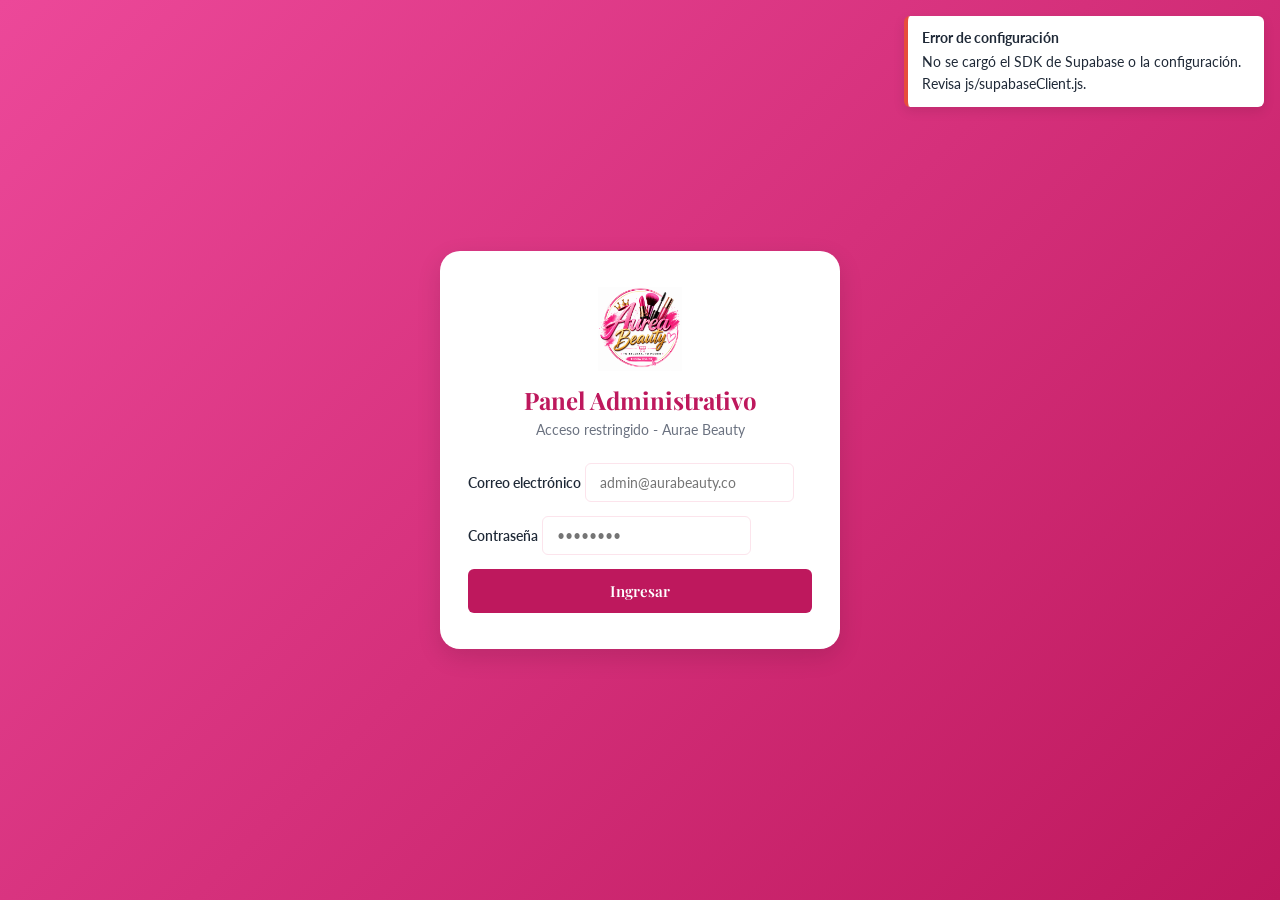
==== admin.html @ 675e8adb "Add files via upload" ====
<!DOCTYPE html>
<html lang="es">
<head>
  <meta charset="UTF-8">
  <meta name="viewport" content="width=device-width, initial-scale=1.0">
  <meta name="robots" content="noindex, nofollow">
  <title>Panel Administrativo - Aurae Beauty</title>
  <link rel="preconnect" href="https://fonts.googleapis.com">
  <link rel="preconnect" href="https://fonts.gstatic.com" crossorigin>
  <link href="https://fonts.googleapis.com/css2?family=Playfair+Display:wght@600;700&family=Poppins:wght@400;500;600;700&family=Lato:wght@300;400;700&display=swap" rel="stylesheet">
  <link rel="stylesheet" href="css/styles.css">
  <link rel="stylesheet" href="css/admin.css">
</head>
<body class="admin-body">

  <!-- ====== TOASTS ====== -->
  <div class="toast-container" id="toastContainer" aria-live="polite"></div>

  <!-- ====== PANTALLA DE LOGIN ====== -->
  <div class="login-wrap" id="loginScreen" style="display:none;">
    <form class="login-card" id="loginForm" novalidate>
      <img src="img/Logo.png" alt="Aurae Beauty" class="login-logo">
      <h1>Panel Administrativo</h1>
      <p class="login-sub">Acceso restringido - Aurae Beauty</p>

      <div class="login-error" id="loginError" role="alert"></div>

      <div class="form-group">
        <label for="loginEmail">Correo electrónico</label>
        <input type="email" id="loginEmail" required autocomplete="email" placeholder="admin@aurabeauty.co">
      </div>

      <div class="form-group">
        <label for="loginPassword">Contraseña</label>
        <input type="password" id="loginPassword" required autocomplete="current-password" placeholder="••••••••">
      </div>

      <button type="submit" class="btn btn-primary btn-block" id="loginBtn">Ingresar</button>
    </form>
  </div>

  <!-- ====== PANTALLA DEL PANEL ====== -->
  <div id="panelScreen" style="display:none;">

    <header class="admin-header">
      <div class="admin-header-inner">
        <div class="admin-brand">
          <img src="img/Logo.png" alt="Aurae Beauty">
          <h1>Panel Administrativo</h1>
        </div>
        <div class="admin-header-actions">
          <span class="admin-user" id="adminUser"></span>
          <button class="btn-ghost" id="reloadBtn" type="button">Actualizar</button>
          <button class="btn-logout" id="logoutBtn" type="button">Cerrar sesión</button>
        </div>
      </div>
    </header>

    <nav class="admin-tabs" role="tablist" aria-label="Secciones del panel">
      <button class="admin-tab active" id="tabProductos" data-view="productos" role="tab" aria-selected="true" type="button">
        Productos
      </button>
      <button class="admin-tab" id="tabPedidos" data-view="pedidos" role="tab" aria-selected="false" type="button">
        Pedidos <span class="tab-count" id="tabPedidosCount">0</span>
      </button>
      <button class="admin-tab" id="tabCategorias" data-view="categorias" role="tab" aria-selected="false" type="button">
        Categorías
      </button>
    </nav>

    <!-- ========== VISTA PRODUCTOS ========== -->
    <section id="viewProductos" role="tabpanel" aria-labelledby="tabProductos">
    <div class="toolbar">
      <div class="search-bar-wrapper">
        <div class="search-bar">
          <span class="search-icon">🔍</span>
          <input type="text" id="adminSearch" placeholder="Buscar por nombre o referencia...">
          <button class="search-clear" id="adminSearchClear" type="button">✕</button>
        </div>
      </div>
      <select class="filter-select" id="filterEstado">
        <option value="todos">Todos los estados</option>
        <option value="activo">Solo visibles</option>
        <option value="inactivo">Solo ocultos</option>
        <option value="stock0">Sin existencias</option>
      </select>
      <button class="btn-add-product" id="newProductBtn" type="button">+ Nuevo producto</button>
    </div>

      <div class="stats-row" id="statsRow">
        <div class="stat-card">
          <div class="stat-label">Productos</div>
          <div class="stat-value" id="statTotal">0</div>
        </div>
        <div class="stat-card">
          <div class="stat-label">Visibles</div>
          <div class="stat-value" id="statVisible">0</div>
        </div>
        <div class="stat-card">
          <div class="stat-label">Ocultos</div>
          <div class="stat-value" id="statOculto">0</div>
        </div>
        <div class="stat-card">
          <div class="stat-label">Sin stock</div>
          <div class="stat-value" id="statSinStock">0</div>
        </div>
      </div>

      <div class="state-box" id="loadingBox">
        <div class="state-title">Cargando productos...</div>
        <div><span class="spinner"></span> Consultando la base de datos</div>
      </div>

      <div class="state-box error" id="errorBox" style="display:none;">
        <div class="state-title">No se pudieron cargar los productos</div>
        <p id="errorMessage"></p>
        <p style="margin-top:14px;">
          <button class="btn btn-primary btn-sm" id="retryBtn" type="button">Reintentar</button>
        </p>
      </div>

      <div class="state-box" id="emptyBox" style="display:none;">
        <div class="state-title">No hay productos para mostrar</div>
        <p id="emptyMessage">Ajusta la búsqueda o crea el primer producto.</p>
      </div>

      <div class="admin-table-wrapper" id="tableWrap" style="display:none;">
        <table class="admin-table" aria-label="Listado de productos">
          <thead>
            <tr>
              <th>Imagen</th>
              <th>Referencia</th>
              <th>Nombre</th>
              <th>Categoría</th>
              <th style="text-align:right;">Precio</th>
              <th style="text-align:center;">Stock</th>
              <th style="text-align:center;">Estado</th>
              <th style="text-align:right;">Acciones</th>
            </tr>
          </thead>
          <tbody id="adminTableBody"></tbody>
        </table>
      </div>

      <div class="admin-mobile-cards" id="adminMobileCards"></div>
    </section>

    <!-- ========== VISTA PEDIDOS ========== -->
    <section id="viewPedidos" role="tabpanel" aria-labelledby="tabPedidos" style="display:none;">

      <div class="realtime-bar" id="realtimeBar">
        <span class="rt-dot" id="rtDot"></span>
        <span id="rtText">Conectando_updates en tiempo real...</span>
        <button class="btn-ghost btn-reconnect" id="reconnectBtn" type="button" style="display:none;">Reintentar conexión</button>
      </div>

      <div class="toolbar">
        <div class="search-bar-wrapper">
          <div class="search-bar">
            <span class="search-icon">🔍</span>
            <input type="text" id="orderSearch" placeholder="Buscar por cliente, teléfono o referencia...">
            <button class="search-clear" id="orderSearchClear" type="button">✕</button>
          </div>
        </div>
        <div class="filter-chips" id="orderChips" role="group" aria-label="Filtros de estado del pedido"></div>
      </div>

      <div class="stats-row" id="orderStats">
        <div class="stat-card">
          <div class="stat-label">Pedidos</div>
          <div class="stat-value" id="ordStatTotal">0</div>
        </div>
        <div class="stat-card">
          <div class="stat-label">Por cobrar</div>
          <div class="stat-value" id="ordStatPendiente">0</div>
        </div>
        <div class="stat-card">
          <div class="stat-label">En camino</div>
          <div class="stat-value" id="ordStatDespacho">0</div>
        </div>
        <div class="stat-card">
          <div class="stat-label">Domicilio</div>
          <div class="stat-value" id="ordStatDomicilio">0</div>
        </div>
      </div>

      <div class="state-box" id="ordLoadingBox">
        <div class="state-title">Cargando pedidos...</div>
        <div><span class="spinner"></span> Consultando pedidos, pagos y envíos</div>
      </div>

      <div class="state-box error" id="ordErrorBox" style="display:none;">
        <div class="state-title">No se pudieron cargar los pedidos</div>
        <p id="ordErrorMessage"></p>
        <p style="margin-top:14px;">
          <button class="btn btn-primary btn-sm" id="ordRetryBtn" type="button">Reintentar</button>
        </p>
      </div>

      <div class="state-box" id="ordEmptyBox" style="display:none;">
        <div class="state-title" id="ordEmptyTitle">No hay pedidos para mostrar</div>
        <p id="ordEmptyMessage">Ajusta los filtros o espera a que llegue un pedido nuevo.</p>
      </div>

      <div class="admin-table-wrapper" id="ordTableWrap" style="display:none;">
        <table class="admin-table order-table" aria-label="Listado de pedidos">
          <thead>
            <tr>
              <th>Ref.</th>
              <th>Cliente</th>
              <th>Fecha</th>
              <th style="text-align:right;">Total</th>
              <th>Pago</th>
              <th>Estado pedido</th>
              <th>Envío</th>
              <th style="text-align:right;">Acciones</th>
            </tr>
          </thead>
          <tbody id="ordTableBody"></tbody>
        </table>
      </div>

      <div class="admin-mobile-cards" id="ordMobileCards"></div>
    </section>

    <!-- ========== VISTA CATEGORÍAS ========== -->
    <section id="viewCategorias" role="tabpanel" aria-labelledby="tabCategorias" style="display:none;">

      <div class="realtime-bar">
        <span>Controla qué categorías ve el cliente en la tienda.</span>
        <span style="margin-left:auto;">El cambio se aplica de inmediato en el sitio público.</span>
      </div>

      <div class="state-box" id="catLoadingBox">
        <div class="state-title">Cargando categorías...</div>
        <div><span class="spinner"></span> Consultando la tabla de categorías</div>
      </div>

      <div class="state-box error" id="catErrorBox" style="display:none;">
        <div class="state-title">No se pudieron cargar las categorías</div>
        <p id="catErrorMessage"></p>
        <p style="margin-top:14px;">
          <button class="btn btn-primary btn-sm" id="catRetryBtn" type="button">Reintentar</button>
        </p>
      </div>

      <div class="state-box" id="catEmptyBox" style="display:none;">
        <div class="state-title">No hay categorías registradas</div>
        <p id="catEmptyMessage">Agrega filas a la tabla categorias_config para poder decidir su visibilidad.</p>
      </div>

      <div class="admin-table-wrapper" id="catTableWrap" style="display:none;">
        <table class="admin-table" aria-label="Listado de categorías">
          <thead>
            <tr>
              <th>Categoría</th>
              <th>Visibilidad</th>
              <th style="text-align:right;">Acciones</th>
            </tr>
          </thead>
          <tbody id="catTableBody"></tbody>
        </table>
      </div>

      <div class="admin-mobile-cards" id="catMobileCards"></div>
    </section>
    </main>
  </div>

  <!-- ====== MODAL PRODUCTO ====== -->
  <div class="modal-overlay admin-modal" id="productModal" onclick="closeProductModal()">
    <div class="modal-box" onclick="event.stopPropagation()">
      <button class="lightbox-close" onclick="closeProductModal()" type="button" aria-label="Cerrar">✕</button>
      <h2 id="modalTitle">Nuevo producto</h2>
      <p id="modalSubtitle">Completa los datos. El stock se guarda en la tabla de inventario.</p>

      <div class="modal-error" id="modalError" role="alert"></div>

      <form id="productForm" novalidate>
        <div class="admin-modal-grid">

          <div class="form-group">
            <label for="fReferencia">Referencia *</label>
            <input type="text" id="fReferencia" required placeholder="Ej: 5580-10">
            <span class="error-msg">La referencia es obligatoria</span>
          </div>

          <div class="form-group">
            <label for="fCategoria">Categoría *</label>
            <input type="text" id="fCategoria" required list="categoryList" placeholder="Ej: combos">
            <span class="error-msg">La categoría es obligatoria</span>
            <datalist id="categoryList"></datalist>
          </div>

          <div class="form-group full-width">
            <label for="fNombre">Nombre *</label>
            <input type="text" id="fNombre" required placeholder="Nombre del producto">
            <span class="error-msg">El nombre es obligatorio</span>
          </div>

          <div class="form-group full-width">
            <label for="fDescripcion">Descripción</label>
            <textarea id="fDescripcion" placeholder="Detalle, contenido del combo, modo de uso..."></textarea>
          </div>

          <div class="form-group">
            <label for="fPrecio">Precio (COP) *</label>
            <input type="number" id="fPrecio" required min="0" step="1" placeholder="62000">
            <span class="error-msg">Ingresa un precio válido (0 o mayor)</span>
          </div>

          <div class="form-group">
            <label for="fStock">Cantidad disponible *</label>
            <input type="number" id="fStock" required min="0" step="1" placeholder="0">
            <span class="error-msg">Ingresa una cantidad válida (0 o mayor)</span>
          </div>

          <div class="form-group full-width">
            <label for="fImagen">Imagen (ruta o URL)</label>
            <input type="text" id="fImagen" placeholder="img/producto.jpg">
            <img class="img-preview" id="imgPreview" src="" alt="" style="display:none;">
          </div>

          <div class="form-group full-width">
            <label class="switch-row">
              <input type="checkbox" id="fActivo" checked>
              Visible en el catálogo
            </label>
          </div>

        </div>

        <div class="modal-actions">
          <button type="button" class="btn btn-secondary" onclick="closeProductModal()">Cancelar</button>
          <button type="submit" class="btn btn-primary" id="productSubmitBtn">Guardar producto</button>
        </div>
      </form>
    </div>
  </div>

  <!-- ====== MODAL DETALLE PEDIDO ====== -->
  <div class="modal-overlay admin-modal" id="orderModal">
    <div class="modal-box order-modal-box">
      <button class="lightbox-close" id="orderModalClose" type="button" aria-label="Cerrar">✕</button>
      <h2 id="ordModalTitle">Detalle del pedido</h2>
      <p id="ordModalSubtitle"></p>

      <div class="modal-error" id="ordModalError" role="alert"></div>

      <div id="ordModalBody">
        <div class="ord-loading"><span class="spinner"></span> Cargando productos del pedido...</div>
      </div>

      <div class="modal-actions">
        <button type="button" class="btn btn-secondary" id="ordModalCancel">Cerrar</button>
      </div>
    </div>
  </div>

  <!-- ====== SCRIPTS ====== -->
  <script src="https://cdn.jsdelivr.net/npm/@supabase/supabase-js@2"></script>
  <script src="js/supabaseClient.js"></script>
  <script src="js/admin.js"></script>
</body>
</html>
---- css/styles.css ----
@import url('https://fonts.googleapis.com/css2?family=Poppins:wght@400;500;600;700&family=Lato:wght@300;400;700&family=Playfair+Display:wght@600;700&display=swap');

:root {
  --color-bg: #FFFFFF;
  --color-primary: #EC4899;
  --color-secondary: #FFF0F6;
  --color-accent: #BE185D;
  --color-text: #1F2937;
  --color-border: #FCE4EC;
  --font-heading: 'Playfair Display', serif;
  --font-body: 'Lato', sans-serif;
  --shadow-sm: 0 1px 3px rgba(0,0,0,0.08);
  --shadow-md: 0 4px 12px rgba(0,0,0,0.1);
  --shadow-lg: 0 8px 24px rgba(0,0,0,0.12);
  --radius-sm: 6px;
  --radius-md: 12px;
  --radius-lg: 20px;
  --max-width: 1200px;
  --transition: 0.3s ease;
}

*, *::before, *::after {
  margin: 0;
  padding: 0;
  box-sizing: border-box;
}

html {
  scroll-behavior: smooth;
}

body {
  font-family: var(--font-body);
  color: var(--color-text);
  background-color: var(--color-bg);
  line-height: 1.6;
}

h1, h2, h3, h4, h5, h6 {
  font-family: var(--font-heading);
  font-weight: 700;
  line-height: 1.3;
}

.section-title {
  font-family: 'Playfair Display', serif;
  font-weight: 700;
}

a {
  text-decoration: none;
  color: inherit;
}

img {
  max-width: 100%;
  height: auto;
  display: block;
}

ul { list-style: none; }

.container {
  width: 100%;
  max-width: var(--max-width);
  margin: 0 auto;
  padding: 0 20px;
}

.section-title {
  text-align: center;
  font-size: 2rem;
  margin-bottom: 2rem;
  color: var(--color-text);
  position: relative;
}

.section-title::after {
  content: '';
  display: block;
  width: 60px;
  height: 3px;
  background: var(--color-accent);
  margin: 10px auto 0;
  border-radius: 2px;
}

/* ========== GEO BANNER ========== */
.geo-banner {
  background: linear-gradient(135deg, var(--color-primary), var(--color-accent));
  color: white;
  text-align: center;
  padding: 8px 16px;
  font-size: 0.85rem;
  font-weight: 500;
}

/* ========== NAVBAR ========== */
.navbar {
  position: sticky;
  top: 0;
  z-index: 1000;
  background: #ffffff;
  box-shadow: 0 2px 12px rgba(236, 72, 153, 0.1);
}

.nav-container {
  max-width: 1200px;
  margin: 0 auto;
  padding: 10px 24px;
  display: flex;
  align-items: center;
  justify-content: space-between;
}

/* LOGO GRANDE */
.logo-img {
  height: 90px;
  width: auto;
  object-fit: contain;
}

/* LINKS DEL MENÚ */
.nav-links {
  display: flex;
  list-style: none;
  gap: 6px;
  margin: 0;
  padding: 0;
}

.nav-links a {
  text-decoration: none;
  color: #1F2937;
  font-size: 0.95rem;
  font-weight: 500;
  padding: 8px 16px;
  border-radius: 999px;
  transition: background-color 0.3s ease, color 0.3s ease;
}

.nav-links a:hover {
  background-color: #F9A8D4;
  color: #BE185D;
}

/* BOTÓN HACER PEDIDO */
.btn-pedido {
  background-color: #EC4899;
  color: #ffffff;
  padding: 10px 22px;
  border-radius: 999px;
  text-decoration: none;
  font-weight: 600;
  font-size: 0.95rem;
  transition: background-color 0.3s ease;
  white-space: nowrap;
}

.btn-pedido:hover {
  background-color: #BE185D;
}

/* HAMBURGER - oculto en PC */
.hamburger {
  display: none;
  background: none;
  border: none;
  font-size: 1.6rem;
  color: #EC4899;
  cursor: pointer;
}

/* ========== HERO ========== */
.hero {
  background: linear-gradient(135deg, var(--color-secondary), var(--color-primary));
  padding: 80px 0 60px;
  text-align: center;
}

.hero h1 {
  font-size: 2.8rem;
  color: white;
  margin-bottom: 12px;
}

.hero p {
  font-size: 1.15rem;
  color: rgba(255,255,255,0.9);
  max-width: 600px;
  margin: 0 auto 24px;
}

.btn {
  display: inline-block;
  padding: 12px 32px;
  border-radius: var(--radius-sm);
  font-family: var(--font-heading);
  font-weight: 600;
  font-size: 0.95rem;
  cursor: pointer;
  border: none;
  transition: var(--transition);
}

.btn-primary {
  background: var(--color-accent);
  color: white;
}

.btn-primary:hover {
  background: #9B1B4E;
  transform: translateY(-2px);
  box-shadow: var(--shadow-md);
}

.btn-secondary {
  background: white;
  color: var(--color-accent);
}

.btn-secondary:hover {
  background: var(--color-secondary);
}

.btn-sm {
  padding: 8px 18px;
  font-size: 0.82rem;
}

/* ========== OFFERS SECTION ========== */
#ofertas {
  padding: 60px 0;
  background: var(--color-secondary);
}

.offers-carousel {
  display: grid;
  grid-template-columns: repeat(auto-fill, minmax(250px, 1fr));
  gap: 20px;
}

.offers-carousel .card {
  background: var(--color-bg);
  border-radius: var(--radius-md);
  overflow: hidden;
  box-shadow: var(--shadow-sm);
  transition: var(--transition);
  position: relative;
}

.offers-carousel .card:hover {
  transform: translateY(-4px);
  box-shadow: var(--shadow-md);
}

.offers-carousel .card .badge {
  position: absolute;
  top: 10px;
  left: 10px;
  background: var(--color-accent);
  color: white;
  padding: 4px 12px;
  border-radius: 20px;
  font-size: 0.75rem;
  font-weight: 700;
  z-index: 2;
}

.offers-carousel .card img {
  width: 100%;
  height: 200px;
  object-fit: cover;
}

.offers-carousel .card-body {
  padding: 16px;
}

.offers-carousel .card-body h3 {
  font-size: 1rem;
  margin-bottom: 6px;
}

.offers-carousel .card-body .price {
  margin-bottom: 12px;
}

.offers-carousel .card-body .price .old {
  text-decoration: line-through;
  color: #999;
  font-size: 0.85rem;
  margin-right: 8px;
}

.offers-carousel .card-body .price .current {
  color: var(--color-accent);
  font-size: 1.2rem;
  font-weight: 700;
}

/* ========== SEARCH ========== */
/* ========== SEARCH BAR ========== */
.search-bar-wrapper {
  display: flex;
  justify-content: center;
  margin-bottom: 28px;
}

.search-bar {
  display: flex;
  align-items: center;
  background: white;
  border: 2px solid #FCE4EC;
  border-radius: 999px;
  padding: 10px 20px;
  gap: 10px;
  width: 100%;
  max-width: 500px;
  box-shadow: 0 2px 12px rgba(236,72,153,0.08);
  transition: border-color 0.3s ease, box-shadow 0.3s ease;
}

.search-bar:focus-within {
  border-color: #EC4899;
  box-shadow: 0 0 0 4px rgba(236,72,153,0.12);
}

.search-icon {
  font-size: 1rem;
  color: #EC4899;
  flex-shrink: 0;
}

.search-bar input {
  border: none;
  outline: none;
  font-size: 0.92rem;
  font-family: inherit;
  color: #1F2937;
  width: 100%;
  background: transparent;
}

.search-bar input::placeholder {
  color: #9CA3AF;
}

.search-clear {
  background: none;
  border: none;
  color: #9CA3AF;
  font-size: 1rem;
  cursor: pointer;
  display: none;
  padding: 0;
  flex-shrink: 0;
  transition: color 0.2s;
}

.search-clear:hover { color: #EC4899; }
.search-clear.visible { display: block; }

/* ========== MODAL OVERLAY (reusable) ========== */
.modal-overlay {
  display: none;
  position: fixed;
  top: 0; left: 0;
  width: 100%; height: 100%;
  background: rgba(0,0,0,0.5);
  z-index: 9998;
  align-items: center;
  justify-content: center;
}

.modal-overlay.active { display: flex; }

.modal-box {
  background: white;
  border-radius: 16px;
  padding: 32px;
  max-width: 420px;
  width: 90%;
  box-shadow: 0 8px 32px rgba(0,0,0,0.15);
}

.modal-box h2 {
  font-size: 1.4rem;
  color: #BE185D;
  margin-bottom: 8px;
}

.modal-box p {
  font-size: 0.88rem;
  color: #6B7280;
  margin-bottom: 20px;
}

/* ========== USER DATA BAR ========== */
.user-data-bar {
  margin-bottom: 20px;
}

.user-welcome {
  display: flex;
  align-items: center;
  justify-content: space-between;
  background: #FFF0F6;
  border: 1px solid #FCE4EC;
  border-radius: 10px;
  padding: 12px 20px;
  font-size: 0.9rem;
  color: #BE185D;
  font-weight: 600;
}

.user-register-note {
  display: flex;
  align-items: center;
  justify-content: space-between;
  background: #FFF0F6;
  border: 1px dashed #EC4899;
  border-radius: 10px;
  padding: 12px 20px;
  font-size: 0.85rem;
  color: #6B7280;
  gap: 12px;
  flex-wrap: wrap;
}

.btn-edit-user {
  background: white;
  border: 1px solid #EC4899;
  color: #EC4899;
  padding: 6px 16px;
  border-radius: 999px;
  cursor: pointer;
  font-size: 0.85rem;
  font-weight: 600;
  transition: all 0.2s ease;
}

.btn-edit-user:hover {
  background: #EC4899;
  color: white;
}

.btn-save-user {
  background: #EC4899;
  border: none;
  color: white;
  padding: 8px 20px;
  border-radius: 999px;
  cursor: pointer;
  font-size: 0.85rem;
  font-weight: 700;
  transition: background 0.2s ease;
  white-space: nowrap;
}

.btn-save-user:hover { background: #BE185D; }

/* ========== SOCIAL ICONS WITH TOOLTIPS ========== */
.social-links {
  display: flex;
  gap: 20px;
  margin-top: 16px;
  flex-wrap: wrap;
}

.social-item-wrap {
  position: relative;
  display: flex;
  flex-direction: column;
  align-items: center;
}

.social-item {
  display: flex;
  align-items: center;
  justify-content: center;
  width: 50px;
  height: 50px;
  border-radius: 50%;
  background: var(--color-secondary);
  font-size: 1.4rem;
  cursor: pointer;
  transition: background 0.3s ease, transform 0.2s ease;
  text-decoration: none;
}

.social-item:hover {
  background: #F9A8D4;
  transform: translateY(-3px);
}

.social-tooltip {
  display: none;
  position: absolute;
  bottom: 115%;
  left: 50%;
  transform: translateX(-50%);
  background: #1F2937;
  color: white;
  font-size: 0.75rem;
  padding: 8px 12px;
  border-radius: 8px;
  white-space: normal;
  max-width: 180px;
  text-align: center;
  z-index: 100;
  line-height: 1.4;
  pointer-events: none;
}

.social-item-wrap:hover .social-tooltip {
  display: block;
}

.reviews-box {
  max-width: 480px;
  max-height: 80vh;
  overflow-y: auto;
  position: relative;
}

.reviews-subtitle {
  color: #6B7280;
  font-size: 0.88rem;
  margin-bottom: 20px;
}

.reviews-list {
  display: flex;
  flex-direction: column;
  gap: 16px;
}

.review-card {
  background: #FFF0F6;
  border: 1px solid #FCE4EC;
  border-radius: 12px;
  padding: 16px;
}

.review-stars {
  font-size: 1rem;
  margin-bottom: 8px;
}

.review-card p {
  font-size: 0.88rem;
  color: #374151;
  font-style: italic;
  margin-bottom: 8px;
  line-height: 1.5;
}

.review-author {
  font-size: 0.8rem;
  color: #BE185D;
  font-weight: 600;
}

/* ========== CATALOG SECTION ========== */
#catalogo {
  padding: 60px 0;
}

.category-tabs-wrapper {
  overflow-x: auto;
  -webkit-overflow-scrolling: touch;
  scrollbar-width: thin;
  margin-bottom: 30px;
  padding-bottom: 8px;
}

.category-tabs-wrapper::-webkit-scrollbar {
  height: 4px;
}

.category-tabs-wrapper::-webkit-scrollbar-thumb {
  background: var(--color-primary);
  border-radius: 4px;
}

.category-tabs {
  display: flex;
  gap: 8px;
  white-space: nowrap;
  padding: 4px 0;
}

.category-tab {
  padding: 8px 20px;
  border-radius: 24px;
  border: 2px solid var(--color-border);
  background: var(--color-bg);
  font-family: var(--font-body);
  font-weight: 600;
  font-size: 0.85rem;
  color: var(--color-text);
  cursor: pointer;
  transition: var(--transition);
  flex-shrink: 0;
}

.category-tab:hover {
  border-color: var(--color-primary);
}

.category-tab.active {
  background: var(--color-primary);
  border-color: var(--color-primary);
  color: white;
}

.catalog-grid {
  display: grid;
  grid-template-columns: repeat(auto-fill, minmax(260px, 1fr));
  gap: 20px;
}

.catalog-grid .card {
  background: var(--color-bg);
  border-radius: var(--radius-md);
  overflow: hidden;
  box-shadow: var(--shadow-sm);
  border: 1px solid var(--color-border);
  transition: var(--transition);
  display: flex;
  flex-direction: column;
}

.catalog-grid .card:hover {
  transform: translateY(-4px);
  box-shadow: var(--shadow-md);
}

.catalog-grid .card img {
  width: 100%;
  height: 200px;
  object-fit: cover;
}

.catalog-grid .card-body {
  padding: 16px;
  flex: 1;
  display: flex;
  flex-direction: column;
}

.catalog-grid .card-body .card-title {
  font-size: 1rem;
  font-weight: 600;
  margin-bottom: 4px;
}

.catalog-grid .card-body .card-ref {
  font-size: 0.8rem;
  color: #888;
  margin-bottom: 8px;
}

.catalog-grid .card-body .card-price {
  font-size: 1.15rem;
  font-weight: 700;
  color: var(--color-accent);
  margin-bottom: 10px;
}

.catalog-grid .card-body label {
  font-size: 0.8rem;
  font-weight: 600;
  margin-bottom: 4px;
  display: block;
}

.catalog-grid .card-body select,
.catalog-grid .card-body input[type="number"] {
  width: 100%;
  padding: 8px 10px;
  border: 1px solid var(--color-border);
  border-radius: var(--radius-sm);
  font-family: var(--font-body);
  font-size: 0.85rem;
  margin-bottom: 10px;
  background: var(--color-bg);
  color: var(--color-text);
}

.catalog-grid .card-body select:focus,
.catalog-grid .card-body input[type="number"]:focus {
  outline: 2px solid var(--color-primary);
  outline-offset: -1px;
}

.catalog-grid .card-body .btn {
  margin-top: auto;
  width: 100%;
}
.product-description {
  font-size: 0.82rem;
  color: #6B7280;
  margin: 6px 0 10px 0;
  line-height: 1.8;
  text-align: left;
}


/* ========== HOW TO ORDER ========== */
#como-pedir {
  padding: 60px 0;
  background: var(--color-secondary);
}

.steps {
  display: grid;
  grid-template-columns: repeat(auto-fit, minmax(220px, 1fr));
  gap: 24px;
  counter-reset: step;
}

.step-card {
  background: var(--color-bg);
  padding: 28px 20px;
  border-radius: var(--radius-md);
  box-shadow: var(--shadow-sm);
  text-align: center;
  position: relative;
  counter-increment: step;
}

.step-card::before {
  content: counter(step);
  position: absolute;
  top: -14px;
  left: 50%;
  transform: translateX(-50%);
  width: 32px;
  height: 32px;
  background: var(--color-accent);
  color: white;
  border-radius: 50%;
  display: flex;
  align-items: center;
  justify-content: center;
  font-family: var(--font-heading);
  font-weight: 700;
  font-size: 0.9rem;
}

.step-card .step-icon {
  font-size: 2.2rem;
  margin-bottom: 12px;
  margin-top: 8px;
}

.step-card h3 {
  font-size: 1.05rem;
  margin-bottom: 8px;
}

.step-card p {
  font-size: 0.88rem;
  color: #666;
}

/* ========== PAYMENT METHODS ========== */
#medios-pago {
  padding: 60px 0;
}

.payment-grid {
  display: grid;
  grid-template-columns: repeat(auto-fill, minmax(220px, 1fr));
  gap: 20px;
}

.payment-card {
  background: var(--color-bg);
  border: 1px solid var(--color-border);
  border-radius: var(--radius-md);
  padding: 24px;
  text-align: center;
  transition: var(--transition);
}

.payment-card:hover {
  box-shadow: var(--shadow-md);
  transform: translateY(-2px);
}

.payment-card .p-icon {
  font-size: 2.5rem;
  margin-bottom: 10px;
}

.payment-card h3 {
  font-size: 1rem;
  margin-bottom: 6px;
}

.payment-card p {
  font-size: 0.85rem;
  color: #666;
}

.payment-info {
  font-size: 0.85rem;
  color: #6B7280;
  margin-top: 10px;
  line-height: 1.5;
  border-top: 1px solid #FCE7F3;
  padding-top: 10px;
}

/* ========== GUARANTEE / RETURNS ========== */
#garantia {
  padding: 60px 0;
  background: var(--color-secondary);
}

.guarantee-card {
  max-width: 720px;
  margin: 0 auto;
  background: var(--color-bg);
  border: 2px solid #FBBF24;
  border-radius: var(--radius-md);
  padding: 32px;
  box-shadow: var(--shadow-sm);
}

.guarantee-card h3 {
  font-size: 1.15rem;
  margin-bottom: 16px;
  color: var(--color-accent);
  display: flex;
  align-items: center;
  gap: 8px;
}

.guarantee-card p {
  font-size: 0.95rem;
  color: var(--color-text);
  margin-bottom: 12px;
  line-height: 1.7;
}

.guarantee-card .warning-note {
  background: #FEF3C7;
  border-left: 4px solid #F59E0B;
  padding: 12px 16px;
  border-radius: var(--radius-sm);
  font-size: 0.9rem;
  color: #92400E;
  margin-top: 12px;
}

.desc-label {
  font-weight: 700;
  color: #1F2937;
  font-size: 0.95rem;
  display: block;
  margin-bottom: 4px;
}
/* ========== CONTACT SECTION ========== */
#contacto {
  padding: 60px 0;
  background: #FFF9FB;
}

.contact-content {
  display: grid;
  grid-template-columns: 1fr 1fr;
  gap: 40px;
  align-items: start;
}

.contact-info h3 {
  font-size: 1.2rem;
  margin-bottom: 16px;
  color: var(--color-accent);
}

.contact-info p {
  margin-bottom: 10px;
  font-size: 0.95rem;
}

.contact-info .social-links {
  display: flex;
  gap: 20px;
  margin-top: 16px;
  flex-wrap: wrap;
}

.contact-info .schedule-note {
  font-size: 0.85rem;
  color: #888;
  font-style: italic;
  margin-top: 4px;
}

/* ========== ORDER FORM ========== */
#pedido {
  padding: 60px 0;
}

.form-section {
  background: var(--color-bg);
  border: 1px solid var(--color-border);
  border-radius: var(--radius-lg);
  padding: 32px;
  margin-top: 20px;
}

.form-block {
  border: 2px solid var(--color-secondary);
  border-radius: var(--radius-md);
  padding: 24px;
  margin-bottom: 16px;
}

.form-block:last-child {
  margin-bottom: 0;
}

.form-block h3 {
  font-size: 1.15rem;
  margin-bottom: 20px;
  color: var(--color-accent);
  padding-bottom: 10px;
  border-bottom: 2px solid var(--color-secondary);
}

.client-form {
  display: grid;
  grid-template-columns: 1fr 1fr;
  gap: 16px;
}

.client-form .form-group {
  display: flex;
  flex-direction: column;
}

.client-form .form-group.full-width {
  grid-column: 1 / -1;
}

.form-group label {
  font-size: 0.88rem;
  font-weight: 600;
  margin-bottom: 4px;
}

.form-group input,
.form-group select,
.form-group textarea {
  padding: 10px 14px;
  border: 1px solid var(--color-border);
  border-radius: var(--radius-sm);
  font-family: var(--font-body);
  font-size: 0.9rem;
  transition: var(--transition);
  background: var(--color-bg);
  color: var(--color-text);
}

.form-group input:focus,
.form-group select:focus,
.form-group textarea:focus {
  outline: 2px solid var(--color-primary);
  outline-offset: -1px;
  border-color: var(--color-primary);
}

.form-group textarea {
  resize: vertical;
  min-height: 80px;
}

.form-group .error-msg {
  color: #e74c3c;
  font-size: 0.78rem;
  margin-top: 3px;
  display: none;
}

.form-group.error input,
.form-group.error select,
.form-group.error textarea {
  border-color: #e74c3c;
}

.form-group.error .error-msg {
  display: block;
}

.form-group.success input,
.form-group.success select,
.form-group.success textarea {
  border-color: #27ae60;
}

/* ========== ORDER TABLE (Excel-like) ========== */
.order-table-wrapper {
  overflow-x: auto;
  margin-top: 20px;
}

.order-table {
  width: 100%;
  border-collapse: collapse;
  font-size: 0.875rem;
  min-width: 700px;
}

.order-table thead th {
  background-color: var(--color-primary);
  color: white;
  padding: 10px 8px;
  text-align: left;
  position: sticky;
  top: 0;
  font-weight: 600;
  font-size: 0.82rem;
}

.order-table tbody td {
  border: 1px solid var(--color-border);
  padding: 6px 8px;
  vertical-align: middle;
}

.order-table tbody input,
.order-table tbody select {
  width: 100%;
  border: none;
  background: transparent;
  font-family: inherit;
  font-size: 0.85rem;
  padding: 4px 2px;
  outline: none;
  color: var(--color-text);
}

.order-table tbody input:focus,
.order-table tbody select:focus {
  background: var(--color-secondary);
}

.order-table tbody tr:nth-child(even) {
  background-color: var(--color-secondary);
}

.order-table tbody .subtotal-cell {
  font-weight: 600;
  text-align: right;
}

.order-table tbody .delete-btn {
  background: none;
  border: none;
  color: #e74c3c;
  font-size: 1.1rem;
  cursor: pointer;
  padding: 2px 6px;
  border-radius: 4px;
  transition: var(--transition);
}

.order-table tbody .delete-btn:hover {
  background: #fde8e8;
}

.order-table .total-row td {
  font-weight: 700;
  font-size: 0.95rem;
  background: var(--color-secondary) !important;
  padding: 10px 8px;
}

.order-table .total-row .total-amount {
  font-size: 1.1rem;
  color: var(--color-accent);
}

/* Mobile cards for order table */
.order-mobile-cards {
  display: none;
}

/* ========== FORM ACTIONS ========== */
.form-actions {
  display: flex;
  gap: 12px;
  flex-wrap: wrap;
  margin-top: 20px;
}

.btn-add-row {
  background: var(--color-primary);
  color: white;
  padding: 10px 24px;
  border-radius: var(--radius-sm);
  border: none;
  font-family: var(--font-heading);
  font-weight: 600;
  font-size: 0.9rem;
  cursor: pointer;
  transition: var(--transition);
}

.btn-add-row:hover {
  background: var(--color-accent);
}

.btn-submit {
  background: linear-gradient(135deg, #EC4899, #BE185D);
  color: white;
  padding: 14px 36px;
  border-radius: var(--radius-sm);
  border: none;
  font-family: var(--font-heading);
  font-weight: 700;
  font-size: 1rem;
  cursor: pointer;
  transition: var(--transition);
  display: flex;
  align-items: center;
  gap: 10px;
}

.btn-submit:hover:not(:disabled) {
  background: linear-gradient(135deg, #BE185D, #9B1B4E);
  transform: translateY(-2px);
  box-shadow: 0 6px 20px rgba(190,24,93,0.35);
}

.btn-submit:disabled {
  opacity: 0.5;
  cursor: not-allowed;
}

/* ========== FOOTER ========== */
.footer {
  background: var(--color-text);
  color: rgba(255,255,255,0.85);
  padding: 40px 0 20px;
  text-align: center;
}

.footer h3 {
  color: white;
  margin-bottom: 8px;
}

.footer p {
  font-size: 0.88rem;
  margin-bottom: 6px;
}

.footer .footer-bottom {
  margin-top: 24px;
  padding-top: 16px;
  border-top: 1px solid rgba(255,255,255,0.15);
  font-size: 0.82rem;
}

/* ========== LIGHTBOX ========== */
.lightbox-overlay {
  display: none;
  position: fixed;
  top: 0;
  left: 0;
  width: 100%;
  height: 100%;
  background: rgba(0, 0, 0, 0.85);
  z-index: 9999;
  align-items: center;
  justify-content: center;
  cursor: pointer;
  padding: 20px;
}

.lightbox-overlay.active {
  display: flex;
}

.lightbox-overlay img {
  max-width: 90vw;
  max-height: 90vh;
  object-fit: contain;
  border-radius: 12px;
  box-shadow: 0 8px 32px rgba(0,0,0,0.5);
  cursor: default;
  animation: lightboxFadeIn 0.25s ease;
}

.lightbox-close {
  position: fixed;
  top: 20px;
  right: 24px;
  background: rgba(255,255,255,0.15);
  border: none;
  color: white;
  font-size: 1.5rem;
  width: 44px;
  height: 44px;
  border-radius: 50%;
  cursor: pointer;
  display: flex;
  align-items: center;
  justify-content: center;
  transition: background 0.2s ease;
  z-index: 10000;
}

.lightbox-close:hover {
  background: rgba(255,255,255,0.3);
}

@keyframes lightboxFadeIn {
  from { opacity: 0; transform: scale(0.92); }
  to   { opacity: 1; transform: scale(1); }
}

/* Cursor pointer en imágenes del catálogo */
.catalog-grid .card img {
  cursor: zoom-in;
}

/* ========== RESPONSIVE ========== */
@media (max-width: 768px) {
  .logo-img {
    height: 65px;
  }

  .nav-links {
    display: none;
    flex-direction: column;
    position: absolute;
    top: 85px;
    left: 0;
    width: 100%;
    background: #ffffff;
    padding: 16px 24px;
    box-shadow: 0 4px 12px rgba(0,0,0,0.1);
    gap: 4px;
  }

  .nav-links.active {
    display: flex;
  }

  .nav-links a {
    padding: 12px 16px;
    border: none;
  }

  .nav-links a:last-child {
    border-bottom: none;
  }

  .btn-pedido {
    display: none;
  }

  .hamburger {
    display: block;
  }

  .hero h1 {
    font-size: 2rem;
  }

  .hero p {
    font-size: 1rem;
  }

  .contact-content {
    grid-template-columns: 1fr;
    gap: 24px;
  }

  .client-form {
    grid-template-columns: 1fr;
  }

  .client-form .form-group.full-width {
    grid-column: 1;
  }

  .section-title {
    font-size: 1.6rem;
  }

  .catalog-grid {
    grid-template-columns: repeat(2, 1fr);
  }

  .order-table {
    display: none;
  }

  .order-mobile-cards {
    display: block;
  }

  .order-mobile-card {
    background: var(--color-bg);
    border: 1px solid var(--color-border);
    border-radius: var(--radius-md);
    padding: 16px;
    margin-bottom: 12px;
    position: relative;
  }

  .order-mobile-card .row {
    display: flex;
    justify-content: space-between;
    padding: 4px 0;
    font-size: 0.85rem;
  }

  .order-mobile-card .row label {
    font-weight: 600;
    flex: 0 0 40%;
  }

  .order-mobile-card .row span {
    text-align: right;
    flex: 1;
  }

  .order-mobile-card .row select,
  .order-mobile-card .row input {
    width: 60%;
    padding: 4px 6px;
    border: 1px solid var(--color-border);
    border-radius: 4px;
    font-family: var(--font-body);
    font-size: 0.85rem;
  }

  .order-mobile-card .delete-btn {
    position: absolute;
    top: 8px;
    right: 8px;
    background: none;
    border: none;
    color: #e74c3c;
    font-size: 1.2rem;
    cursor: pointer;
  }

  .order-mobile-total {
    display: flex;
    justify-content: space-between;
    padding: 12px 16px;
    background: var(--color-secondary);
    border-radius: var(--radius-sm);
    font-weight: 700;
    font-size: 1.1rem;
    margin-top: 8px;
  }

  .order-mobile-total .total-amount {
    color: var(--color-accent);
  }

  .payment-grid {
    grid-template-columns: 1fr;
  }

  .steps {
    grid-template-columns: 1fr;
  }
}

@media (max-width: 480px) {
  .hero h1 {
    font-size: 1.6rem;
  }

  .hero {
    padding: 60px 0 40px;
  }

  .catalog-grid {
    grid-template-columns: 1fr;
  }

  .offers-carousel {
    grid-template-columns: 1fr;
  }

  .form-section {
    padding: 20px;
  }

  .form-block {
    padding: 16px;
  }

  .category-tab {
    padding: 6px 14px;
    font-size: 0.8rem;
  }

  .btn-submit {
    width: 100%;
    justify-content: center;
  }

  .btn-add-row {
    width: 100%;
    text-align: center;
  }

  .form-actions {
    flex-direction: column;
  }

  .payment-grid {
    grid-template-columns: 1fr;
  }

  .steps {
    grid-template-columns: 1fr;
  }
  .product-description strong {
  font-weight: 700 !important;
}
}

/* ========== NUEVOS COMPONENTES (videos, reseñas, pedido) ========== */

/* --- Videos de uso --- */
#videos-uso {
  padding: 60px 0;
  background: var(--color-bg);
  border-bottom: 1px solid var(--color-border);
}

.videos-banner {
  background: var(--color-secondary);
  border-left: 4px solid var(--color-primary);
  border-radius: var(--radius-sm);
  padding: 14px 18px;
  font-size: 0.92rem;
  font-weight: 600;
  color: var(--color-accent);
  margin-bottom: 24px;
  box-shadow: var(--shadow-sm);
}

.video-grid {
  display: grid;
  grid-template-columns: repeat(auto-fill, minmax(280px, 1fr));
  gap: 20px;
}

.video-card {
  background: var(--color-bg);
  border: 1px solid var(--color-border);
  border-radius: var(--radius-md);
  overflow: hidden;
  box-shadow: var(--shadow-sm);
  transition: var(--transition);
}

.video-card:hover {
  transform: translateY(-4px);
  box-shadow: var(--shadow-md);
}

.video-card video {
  width: 100%;
  aspect-ratio: 16 / 9;
  object-fit: cover;
  background: #000;
  display: block;
}

.video-card-body {
  padding: 14px 16px;
}

.video-card-body h3 {
  font-size: 0.98rem;
  margin-bottom: 4px;
  color: var(--color-accent);
}

.video-card-body p {
  font-size: 0.85rem;
  color: #6B7280;
  line-height: 1.5;
}

.videos-empty {
  text-align: center;
  padding: 48px 20px;
  background: var(--color-secondary);
  border: 2px dashed var(--color-border);
  border-radius: var(--radius-md);
}

.videos-empty-icon {
  font-size: 2.4rem;
  display: block;
  margin-bottom: 8px;
}

.videos-empty p {
  font-size: 1.1rem;
  font-weight: 700;
  color: var(--color-accent);
}

.videos-empty small {
  color: #6B7280;
  font-size: 0.85rem;
}

/* --- Modal de reseñas: nueva reseña --- */
.btn-write-review {
  display: block;
  width: 100%;
  padding: 12px 18px;
  margin-bottom: 20px;
  border: none;
  border-radius: var(--radius-sm);
  background: var(--color-primary);
  color: #fff;
  font-family: var(--font-body);
  font-size: 0.95rem;
  font-weight: 700;
  cursor: pointer;
  transition: var(--transition);
}

.btn-write-review:hover {
  background: var(--color-accent);
}

.reviews-empty {
  text-align: center;
  padding: 24px 12px;
  background: var(--color-secondary);
  border-radius: var(--radius-md);
  font-size: 0.9rem;
  color: var(--color-accent);
}

.rating-input {
  display: flex;
  flex-direction: row-reverse;
  justify-content: flex-end;
  gap: 6px;
}

.rating-input input {
  position: absolute;
  opacity: 0;
  pointer-events: none;
}

.rating-input label {
  font-size: 2rem;
  line-height: 1;
  color: #D1D5DB;
  cursor: pointer;
  transition: color 0.15s ease;
  padding: 0;
}

.rating-input label:hover,
.rating-input label:hover ~ label {
  color: #FBBF24;
}

.rating-input input:checked + label,
.rating-input input:checked ~ label {
  color: #FBBF24;
}

/* --- Formulario de pedido: pago y entrega --- */
.payment-warning {
  display: none;
  margin-top: 8px;
  padding: 10px 12px;
  background: var(--color-secondary);
  border-left: 3px solid var(--color-primary);
  border-radius: var(--radius-sm);
  font-size: 0.78rem;
  line-height: 1.45;
  color: var(--color-accent);
}

.payment-warning.visible {
  display: block;
}

.pickup-address {
  background: var(--color-secondary);
  border: 1px dashed var(--color-primary);
  border-radius: var(--radius-md);
  padding: 16px;
}

.pickup-address label {
  font-weight: 700;
  color: var(--color-accent);
  margin-bottom: 6px;
}

.pickup-address-text {
  font-size: 1rem;
  font-weight: 700;
  color: var(--color-text);
  margin-bottom: 4px;
}

.pickup-address small {
  color: #6B7280;
  font-size: 0.8rem;
}

/* --- Toast de notificación --- */
.app-toast {
  position: fixed;
  left: 50%;
  bottom: 24px;
  transform: translate(-50%, 20px);
  z-index: 2000;
  max-width: 90%;
  padding: 12px 20px;
  background: var(--color-accent);
  color: #fff;
  border-radius: 30px;
  font-size: 0.88rem;
  font-weight: 600;
  box-shadow: var(--shadow-lg);
  opacity: 0;
  visibility: hidden;
  transition: var(--transition);
}

.app-toast.visible {
  opacity: 1;
  visibility: visible;
  transform: translate(-50%, 0);
}

@media (max-width: 768px) {
  .video-grid {
    grid-template-columns: 1fr;
  }
}
---- css/admin.css ----
/* =========================================================
   Panel administrativo - Aurae Beauty
   Estilos propios del panel. La paleta y tipografía vienen
   de las variables de styles.css (no se modifica ese archivo).
   ========================================================= */

/* Ancho del "shell" del panel. Header y contenido comparten
   este valor para que las columnas queden alineadas. */
.admin-body {
  --admin-shell: 1240px;
  --admin-gutter: 20px;
  --admin-page-bg: #F7EFF3;
  --admin-radius: 14px;
}

body.admin-body {
  background: var(--admin-page-bg);
  min-height: 100vh;
  -webkit-font-smoothing: antialiased;
}

/* ========== LOGIN ========== */
.login-wrap {
  min-height: 100vh;
  display: flex;
  align-items: center;
  justify-content: center;
  padding: 20px;
  background: linear-gradient(135deg, var(--color-primary), var(--color-accent));
}

.login-card {
  background: #fff;
  border-radius: var(--radius-lg);
  box-shadow: var(--shadow-lg);
  padding: 36px 28px;
  width: 100%;
  max-width: 400px;
  text-align: center;
}

.login-card .login-logo {
  width: 84px;
  height: 84px;
  object-fit: contain;
  margin: 0 auto 14px;
}

.login-card h1 {
  font-size: 1.5rem;
  color: var(--color-accent);
  margin-bottom: 4px;
}

.login-card .login-sub {
  font-size: 0.85rem;
  color: #6B7280;
  margin-bottom: 22px;
}

.login-card .form-group {
  text-align: left;
  margin-bottom: 14px;
}

.login-error {
  display: none;
  background: #fde8e8;
  border: 1px solid #f5b7b1;
  color: #922b21;
  border-radius: var(--radius-sm);
  padding: 10px 12px;
  font-size: 0.82rem;
  margin-bottom: 14px;
  text-align: left;
}

.login-error.visible { display: block; }

.btn-block {
  width: 100%;
  display: block;
  border: none;
  cursor: pointer;
}

.btn-block:disabled { opacity: 0.6; cursor: not-allowed; }

/* ========== HEADER ========== */
.admin-header {
  background: #fff;
  box-shadow: 0 1px 0 var(--color-border), 0 4px 16px rgba(190, 24, 93, 0.06);
  border-bottom: 3px solid var(--color-primary);
  position: sticky;
  top: 0;
  z-index: 100;
}

.admin-header-inner {
  max-width: var(--admin-shell);
  margin: 0 auto;
  padding: 14px var(--admin-gutter);
  display: flex;
  align-items: center;
  justify-content: space-between;
  gap: 12px;
  flex-wrap: wrap;
}

.admin-brand {
  display: flex;
  align-items: center;
  gap: 12px;
  min-width: 0;
}

.admin-brand img {
  height: 40px;
  width: auto;
  object-fit: contain;
}

.admin-brand h1 {
  font-size: 1.2rem;
  color: var(--color-accent);
  white-space: nowrap;
  letter-spacing: -0.01em;
}

.admin-header-actions {
  display: flex;
  align-items: center;
  gap: 8px;
  flex-wrap: wrap;
}

.admin-user {
  font-size: 0.8rem;
  color: #6B7280;
  max-width: 180px;
  overflow: hidden;
  text-overflow: ellipsis;
  white-space: nowrap;
}

/* Botón secundario: contorno, menos peso visual que el primario */
.btn-ghost {
  background: #fff;
  border: 1px solid var(--color-border);
  color: var(--color-accent);
  padding: 8px 14px;
  border-radius: var(--radius-sm);
  font-family: var(--font-body);
  font-size: 0.85rem;
  font-weight: 600;
  cursor: pointer;
  transition: var(--transition);
}

.btn-ghost:hover {
  background: var(--color-secondary);
  border-color: var(--color-primary);
}

/* Botón destructivo: rojo, pero no compite con el logout */
.btn-logout {
  background: #fff;
  border: 1px solid #f5c6c2;
  color: #c0392b;
  padding: 8px 14px;
  border-radius: var(--radius-sm);
  font-family: var(--font-body);
  font-size: 0.85rem;
  font-weight: 600;
  cursor: pointer;
  transition: var(--transition);
}

.btn-logout:hover { background: #fde8e8; border-color: #e74c3c; }

/* ========== LAYOUT PRINCIPAL ========== */
/* Contenedor centrado: en pantallas grandes queda con aire a los
   lados; en móvil el max-width no estorba y el padding hace el resto. */
.admin-main {
  max-width: var(--admin-shell);
  margin: 0 auto;
  padding: 28px var(--admin-gutter) 64px;
}

/* ========== TOOLBAR ========== */
/* Los filtros van sobre una tarjeta propia: separa visualmente
   "buscar" de "ver datos". */
.toolbar {
  display: flex;
  gap: 10px;
  flex-wrap: wrap;
  align-items: center;
  background: #fff;
  border: 1px solid var(--color-border);
  border-radius: var(--admin-radius);
  box-shadow: 0 1px 3px rgba(31, 41, 55, 0.05);
  padding: 14px;
  margin-bottom: 22px;
}

.toolbar .search-bar-wrapper { flex: 1 1 260px; margin-top: 0; }

.filter-select {
  padding: 10px 12px;
  border: 1px solid var(--color-border);
  border-radius: var(--radius-sm);
  font-family: var(--font-body);
  font-size: 0.88rem;
  background: #fff;
  color: var(--color-text);
  cursor: pointer;
  transition: var(--transition);
}

.filter-select:hover { border-color: var(--color-primary); }
.filter-select:focus { outline: 2px solid var(--color-primary); outline-offset: -1px; }

/* Acción principal: la única con relleno sólido y sombra */
.btn-add-product {
  background: linear-gradient(135deg, var(--color-primary), var(--color-accent));
  border: none;
  color: #fff;
  padding: 11px 20px;
  border-radius: var(--radius-sm);
  font-family: var(--font-body);
  font-size: 0.9rem;
  font-weight: 600;
  cursor: pointer;
  white-space: nowrap;
  transition: var(--transition);
  box-shadow: 0 2px 8px rgba(236, 72, 153, 0.32);
}

.btn-add-product:hover {
  background: linear-gradient(135deg, var(--color-accent), #9d174d);
  box-shadow: 0 4px 14px rgba(190, 24, 93, 0.38);
  transform: translateY(-1px);
}

.btn-add-product:active { transform: translateY(0); }

.btn-add-product:disabled,
.btn-ghost:disabled,
.btn-logout:disabled { opacity: 0.55; cursor: not-allowed; transform: none; }

/* ========== STATS ========== */
.stats-row {
  display: grid;
  grid-template-columns: repeat(4, 1fr);
  gap: 16px;
  margin-bottom: 26px;
}

/* Tarjeta con acento de color arriba + sombra en dos niveles */
.stat-card {
  position: relative;
  background: #fff;
  border: 1px solid var(--color-border);
  border-radius: var(--admin-radius);
  padding: 20px 18px 18px;
  box-shadow: 0 1px 2px rgba(31, 41, 55, 0.04), 0 4px 14px rgba(31, 41, 55, 0.06);
  overflow: hidden;
  transition: var(--transition);
}

.stat-card::before {
  content: '';
  position: absolute;
  top: 0;
  left: 0;
  right: 0;
  height: 4px;
  background: linear-gradient(90deg, var(--color-primary), var(--color-accent));
}

.stat-card:hover {
  transform: translateY(-2px);
  box-shadow: 0 2px 4px rgba(31, 41, 55, 0.05), 0 10px 26px rgba(190, 24, 93, 0.12);
}

.stat-card .stat-label {
  font-size: 0.7rem;
  text-transform: uppercase;
  letter-spacing: 0.07em;
  color: #8A7C86;
  font-weight: 700;
  display: block;
  margin-bottom: 6px;
}

.stat-card .stat-value {
  font-family: var(--font-heading);
  font-size: 1.85rem;
  line-height: 1.1;
  color: var(--color-accent);
  font-weight: 700;
}

/* ========== TABLA ========== */
.admin-table-wrapper {
  background: #fff;
  border: 1px solid var(--color-border);
  border-radius: var(--admin-radius);
  overflow-x: auto;
  box-shadow: 0 1px 2px rgba(31, 41, 55, 0.04), 0 6px 20px rgba(31, 41, 55, 0.07);
}

.admin-table {
  width: 100%;
  border-collapse: collapse;
  font-size: 0.9rem;
  min-width: 860px;
}

.admin-table thead th {
  background: #fff;
  color: var(--color-accent);
  padding: 14px 12px;
  text-align: left;
  font-size: 0.72rem;
  font-weight: 700;
  text-transform: uppercase;
  letter-spacing: 0.06em;
  white-space: nowrap;
  border-bottom: 2px solid var(--color-primary);
}

.admin-table tbody td {
  border-bottom: 1px solid var(--color-border);
  padding: 14px 12px;
  vertical-align: middle;
}

.admin-table tbody tr { transition: background 0.15s ease; }
.admin-table tbody tr:nth-child(even) { background: #FDF7FA; }
.admin-table tbody tr:hover { background: var(--color-secondary); }
.admin-table tbody tr:last-child td { border-bottom: none; }
.admin-table tbody tr.is-hidden td { opacity: 0.55; }

.cell-img {
  width: 52px;
  height: 52px;
  object-fit: contain;
  border: 1px solid var(--color-border);
  border-radius: var(--radius-sm);
  background: #fff;
  padding: 2px;
}

.cell-ref { font-weight: 600; color: var(--color-accent); white-space: nowrap; }
.cell-name { max-width: 280px; }
.cell-price { text-align: right; white-space: nowrap; font-weight: 600; }
.cell-stock { text-align: center; white-space: nowrap; }
.cell-actions { white-space: nowrap; text-align: right; }

.stock-badge {
  display: inline-block;
  min-width: 34px;
  padding: 2px 8px;
  border-radius: 999px;
  font-size: 0.8rem;
  font-weight: 700;
  background: var(--color-secondary);
  color: var(--color-accent);
}

.stock-badge.low { background: #fff3cd; color: #856404; }
.stock-badge.zero { background: #fde8e8; color: #922b21; }

/* Pastilla de estado con punto: se lee de un vistazo, sin texto plano */
.badge {
  display: inline-flex;
  align-items: center;
  gap: 5px;
  padding: 4px 11px;
  border-radius: 999px;
  font-size: 0.74rem;
  font-weight: 600;
  white-space: nowrap;
  border: 1px solid transparent;
}

.badge::before {
  content: '';
  width: 6px;
  height: 6px;
  border-radius: 50%;
  background: currentColor;
  flex-shrink: 0;
}

.badge.visible { background: #e4f6e9; color: #14663a; border-color: #bfe6cc; }
.badge.oculto { background: #f1f0f2; color: #4A4A4A; border-color: #dedadd; }

/* Acciones de fila: peso visual bajo, solo contorno hasta el hover */
.btn-row-action {
  border: 1px solid var(--color-border);
  background: #fff;
  color: var(--color-accent);
  padding: 6px 11px;
  border-radius: var(--radius-sm);
  font-size: 0.79rem;
  font-family: var(--font-body);
  font-weight: 600;
  cursor: pointer;
  margin-left: 4px;
  transition: var(--transition);
}

.btn-row-action:hover {
  background: var(--color-secondary);
  border-color: var(--color-primary);
}

.btn-row-action.warn { color: #6B7280; }
.btn-row-action.warn:hover { background: #fde8e8; border-color: #e74c3c; color: #922b21; }
.btn-row-action:disabled { opacity: 0.5; cursor: not-allowed; }
.btn-row-action:disabled:hover { background: #fff; border-color: var(--color-border); }

/* ========== TARJETAS MÓVIL ========== */
.admin-mobile-cards { display: none; }

.m-card {
  background: #fff;
  border: 1px solid var(--color-border);
  border-radius: var(--radius-md);
  padding: 14px;
  margin-bottom: 12px;
  box-shadow: var(--shadow-sm);
  display: flex;
  gap: 12px;
}

.m-card .m-card-img {
  width: 66px;
  height: 66px;
  object-fit: contain;
  border: 1px solid var(--color-border);
  border-radius: var(--radius-sm);
  background: #fff;
  padding: 2px;
  flex-shrink: 0;
}

.m-card-body { flex: 1; min-width: 0; }

.m-card-top {
  display: flex;
  justify-content: space-between;
  align-items: flex-start;
  gap: 8px;
}

.m-card-name {
  font-weight: 700;
  font-size: 0.92rem;
  color: var(--color-text);
  overflow-wrap: anywhere;
}

.m-card-meta {
  font-size: 0.8rem;
  color: #6B7280;
  margin-top: 4px;
  display: flex;
  gap: 10px;
  flex-wrap: wrap;
}

.m-card-actions {
  margin-top: 10px;
  display: flex;
  gap: 6px;
  flex-wrap: wrap;
}

.m-card-actions .btn-row-action { margin-left: 0; }

/* ========== MODAL PRODUCTO ========== */
.admin-modal .modal-box {
  max-width: 620px;
  max-height: 90vh;
  overflow-y: auto;
}

.admin-modal-grid {
  display: grid;
  grid-template-columns: 1fr 1fr;
  gap: 14px;
  margin-top: 18px;
}

.admin-modal-grid .form-group { display: flex; flex-direction: column; }
.admin-modal-grid .full-width { grid-column: 1 / -1; }

.admin-modal-grid .form-group .error-msg { display: none; }
.admin-modal-grid .form-group.error input,
.admin-modal-grid .form-group.error textarea,
.admin-modal-grid .form-group.error select { border-color: #e74c3c; }
.admin-modal-grid .form-group.error .error-msg { display: block; }

.switch-row {
  display: flex;
  align-items: center;
  gap: 8px;
  font-size: 0.88rem;
  font-weight: 600;
}

.switch-row input { width: auto; margin: 0; }

.img-preview {
  width: 100%;
  max-width: 120px;
  height: 120px;
  object-fit: contain;
  border: 1px dashed var(--color-border);
  border-radius: var(--radius-sm);
  background: #fff;
  margin-top: 6px;
  padding: 4px;
}

.modal-error {
  display: none;
  background: #fde8e8;
  border: 1px solid #f5b7b1;
  color: #922b21;
  border-radius: var(--radius-sm);
  padding: 10px 12px;
  font-size: 0.82rem;
  margin-top: 14px;
  text-align: left;
}

.modal-error.visible { display: block; }

.modal-actions {
  display: flex;
  gap: 10px;
  justify-content: flex-end;
  margin-top: 22px;
  flex-wrap: wrap;
}

/* ========== TOASTS ========== */
.toast-container {
  position: fixed;
  top: 16px;
  right: 16px;
  z-index: 10000;
  display: flex;
  flex-direction: column;
  gap: 10px;
  max-width: min(360px, calc(100vw - 32px));
}

.toast {
  background: #fff;
  border-left: 4px solid var(--color-primary);
  border-radius: var(--radius-sm);
  box-shadow: var(--shadow-md);
  padding: 12px 14px;
  font-size: 0.85rem;
  color: var(--color-text);
  animation: toastIn 0.25s ease;
}

.toast.success { border-left-color: #27ae60; }
.toast.error { border-left-color: #e74c3c; }
.toast.info { border-left-color: var(--color-accent); }
.toast strong { display: block; margin-bottom: 2px; }

@keyframes toastIn {
  from { opacity: 0; transform: translateX(20px); }
  to { opacity: 1; transform: translateX(0); }
}

/* ========== ESTADOS ========== */
.state-box {
  background: #fff;
  border: 1px solid var(--color-border);
  border-radius: var(--radius-md);
  padding: 40px 20px;
  text-align: center;
  color: #6B7280;
  font-size: 0.9rem;
  box-shadow: var(--shadow-sm);
}

.state-box .state-title {
  font-family: var(--font-heading);
  font-size: 1.1rem;
  color: var(--color-text);
  margin-bottom: 8px;
}

.state-box.error .state-title { color: #c0392b; }
.state-box a { color: var(--color-accent); font-weight: 600; }

.spinner {
  display: inline-block;
  width: 18px;
  height: 18px;
  border: 2px solid var(--color-border);
  border-top-color: var(--color-primary);
  border-radius: 50%;
  animation: spin 0.7s linear infinite;
  vertical-align: -3px;
  margin-right: 6px;
}

@keyframes spin { to { transform: rotate(360deg); } }

/* ========== PESTAÑAS ========== */
.admin-tabs {
  display: flex;
  gap: 6px;
  border-bottom: 2px solid var(--color-border);
  margin-bottom: 20px;
  overflow-x: auto;
}

.admin-tab {
  background: none;
  border: none;
  border-bottom: 3px solid transparent;
  padding: 12px 18px;
  font-family: var(--font-heading);
  font-size: 1rem;
  font-weight: 700;
  color: #6B7280;
  cursor: pointer;
  white-space: nowrap;
  transition: var(--transition);
  margin-bottom: -2px;
}

.admin-tab:hover { color: var(--color-primary); }

.admin-tab.active {
  color: var(--color-accent);
  border-bottom-color: var(--color-accent);
}

.tab-count {
  display: inline-block;
  background: var(--color-secondary);
  color: var(--color-accent);
  border-radius: 999px;
  padding: 1px 8px;
  font-size: 0.72rem;
  font-family: var(--font-body);
  font-weight: 700;
  vertical-align: 2px;
}

/* ========== BARRA REALTIME ========== */
.realtime-bar {
  display: flex;
  align-items: center;
  gap: 8px;
  flex-wrap: wrap;
  background: #fff;
  border: 1px solid var(--color-border);
  border-radius: var(--radius-sm);
  padding: 8px 12px;
  font-size: 0.8rem;
  color: #6B7280;
  margin-bottom: 16px;
}

.rt-dot {
  width: 9px;
  height: 9px;
  border-radius: 50%;
  background: #9ca3af;
  flex-shrink: 0;
}

.realtime-bar.live .rt-dot { background: #27ae60; }
.realtime-bar.connecting .rt-dot { background: #f39c12; animation: pulse 1.2s ease-in-out infinite; }
.realtime-bar.error { border-color: #f5b7b1; background: #fde8e8; color: #922b21; }
.realtime-bar.error .rt-dot { background: #e74c3c; }

@keyframes pulse {
  0%, 100% { opacity: 1; }
  50% { opacity: 0.3; }
}

.btn-reconnect { padding: 4px 10px; font-size: 0.75rem; margin-left: auto; }

/* ========== CHIPS FILTRO PEDIDOS ========== */
.filter-chips {
  display: flex;
  gap: 6px;
  flex-wrap: wrap;
}

.chip {
  background: #fff;
  border: 1px solid var(--color-border);
  color: #6B7280;
  padding: 7px 12px;
  border-radius: 999px;
  font-family: var(--font-body);
  font-size: 0.8rem;
  font-weight: 600;
  cursor: pointer;
  transition: var(--transition);
  white-space: nowrap;
}

.chip:hover { background: var(--color-secondary); color: var(--color-accent); }

.chip.active {
  background: var(--color-accent);
  border-color: var(--color-accent);
  color: #fff;
}

.chip .chip-n {
  opacity: 0.75;
  font-weight: 400;
  margin-left: 4px;
}

/* ========== COLOR POR TIPO DE ENTREGA ========== */
/* Estas reglas van después de las zebra stripes y replican su
   selector :nth-child(even) para ganarles en especificidad. */
.order-table tbody tr.entrega-domicilio,
.order-table tbody tr:nth-child(even).entrega-domicilio { background: #FFF6EC; }
.order-table tbody tr.entrega-domicilio:hover { background: #FFEBD6; }

.order-table tbody tr.entrega-recoge,
.order-table tbody tr:nth-child(even).entrega-recoge { background: #EDF8F0; }
.order-table tbody tr.entrega-recoge:hover { background: #D9F0DF; }

.order-table tbody tr.entrega-domicilio td:first-child { box-shadow: inset 4px 0 0 #E67E22; }
.order-table tbody tr.entrega-recoge td:first-child { box-shadow: inset 4px 0 0 #27AE60; }

.entrega-tag {
  display: inline-block;
  font-size: 0.68rem;
  font-weight: 700;
  padding: 2px 7px;
  border-radius: 4px;
  text-transform: uppercase;
  letter-spacing: 0.03em;
  margin-bottom: 3px;
}

.entrega-tag.domicilio { background: #E67E22; color: #fff; }
.entrega-tag.recoge { background: #27AE60; color: #fff; }

/* ========== BADGES ESTADO PEDIDO ========== */
.badge-estado {
  display: inline-flex;
  align-items: center;
  padding: 4px 11px;
  border-radius: 999px;
  font-size: 0.73rem;
  font-weight: 700;
  white-space: nowrap;
  border: 1px solid transparent;
}

.badge-estado.pendiente_pago { background: #fff3cd; color: #856404; }
.badge-estado.pagado { background: #d1e7dd; color: #0f5132; }
.badge-estado.cancelado { background: #f8d7da; color: #842029; }
.badge-estado.en_despacho { background: #cfe2ff; color: #084298; }
.badge-estado.entregado { background: #e2e3e5; color: #383d41; }
.badge-estado.pago-pendiente { background: #fff3cd; color: #856404; }
.badge-estado.pago-aprobado { background: #d1e7dd; color: #0f5132; }
.badge-estado.pago-rechazado { background: #f8d7da; color: #842029; }

/* ========== SELECTOR ESTADO ENVÍO ========== */
.envio-select {
  padding: 5px 8px;
  border: 1px solid var(--color-border);
  border-radius: var(--radius-sm);
  font-family: var(--font-body);
  font-size: 0.78rem;
  background: #fff;
  color: var(--color-text);
  cursor: pointer;
}

.envio-select:disabled { opacity: 0.6; cursor: wait; }
.envio-select:focus { outline: 2px solid var(--color-primary); outline-offset: -1px; }

.envio-vacio {
  font-size: 0.78rem;
  color: #9ca3af;
  font-style: italic;
}

/* ========== TARJETA PEDIDO MÓVIL ========== */
.ord-card {
  background: #fff;
  border: 1px solid var(--color-border);
  border-left: 4px solid var(--color-border);
  border-radius: var(--radius-md);
  padding: 14px;
  margin-bottom: 12px;
  box-shadow: var(--shadow-sm);
}

.ord-card.entrega-domicilio { background: #FFF9F2; border-left-color: #E67E22; }
.ord-card.entrega-recoge { background: #F3FBF4; border-left-color: #27AE60; }

.ord-card-head {
  display: flex;
  justify-content: space-between;
  align-items: flex-start;
  gap: 8px;
  margin-bottom: 6px;
}

.ord-card-cliente { font-weight: 700; font-size: 0.95rem; }
.ord-card-ref { font-size: 0.75rem; color: var(--color-accent); font-weight: 600; }
.ord-card-total { font-family: var(--font-heading); font-size: 1.05rem; color: var(--color-accent); font-weight: 700; }
.ord-card-meta { font-size: 0.8rem; color: #6B7280; display: flex; gap: 10px; flex-wrap: wrap; margin: 4px 0; }
.ord-card-envio { font-size: 0.8rem; color: var(--color-text); margin: 6px 0; overflow-wrap: anywhere; }
.ord-card-actions { display: flex; gap: 6px; flex-wrap: wrap; align-items: center; margin-top: 8px; }
.ord-card-actions .btn-row-action { margin-left: 0; }

/* ========== MODAL DETALLE PEDIDO ========== */
.order-modal-box { max-width: 640px; }

.ord-loading { padding: 30px 0; text-align: center; color: #6B7280; font-size: 0.88rem; }

.ord-detail-head {
  display: grid;
  grid-template-columns: 1fr 1fr;
  gap: 10px;
  background: var(--color-secondary);
  border-radius: var(--radius-sm);
  padding: 14px;
  margin: 16px 0;
  font-size: 0.85rem;
}

.ord-detail-head .od-label {
  font-size: 0.68rem;
  text-transform: uppercase;
  letter-spacing: 0.04em;
  color: #6B7280;
}

.ord-detail-head .od-value { font-weight: 600; overflow-wrap: anywhere; }

.ord-lines {
  width: 100%;
  border-collapse: collapse;
  font-size: 0.85rem;
  margin-top: 6px;
}

.ord-lines th {
  background: var(--color-primary);
  color: #fff;
  padding: 8px;
  text-align: left;
  font-size: 0.74rem;
  text-transform: uppercase;
}

.ord-lines td { border-bottom: 1px solid var(--color-border); padding: 9px 8px; }
.ord-lines .num { text-align: right; white-space: nowrap; }
.ord-lines .tot-row td { font-weight: 700; background: var(--color-secondary); }

/* ========== RESPONSIVE ========== */
/* El shell se mantiene centrado siempre, pero en pantallas
   angostas el padding se reduce para no desperdiciar ancho. */
@media (max-width: 768px) {
  .admin-body {
    --admin-gutter: 14px;
    --admin-radius: 12px;
  }
  .stats-row { grid-template-columns: repeat(2, 1fr); gap: 10px; }
  .admin-main { padding: 18px var(--admin-gutter) 48px; }
  .toolbar { padding: 12px; gap: 8px; }
  .stat-card { padding: 16px 14px 14px; }
  .admin-header-inner { padding: 10px 14px; }
  .admin-brand h1 { font-size: 1rem; }
  .admin-user { display: none; }
  .admin-table-wrapper { display: none; }
  .admin-mobile-cards { display: block; }
  .admin-modal-grid { grid-template-columns: 1fr; }
  .admin-tab { padding: 10px 13px; font-size: 0.9rem; }
  .ord-detail-head { grid-template-columns: 1fr; }
  .filter-chips { width: 100%; }
  .chip { padding: 6px 10px; font-size: 0.75rem; }
  .admin-modal .modal-box { max-width: 100%; width: 100%; border-radius: 0; max-height: 100vh; height: 100%; padding: 22px 18px; }
  .admin-modal { padding: 0; }
  .modal-actions { flex-direction: column-reverse; }
  .modal-actions .btn { width: 100%; text-align: center; }
  .toast-container { left: 16px; right: 16px; max-width: none; }
}

@media (max-width: 420px) {
  .stats-row { grid-template-columns: 1fr 1fr; gap: 8px; }
  .stat-card { padding: 14px 12px 12px; }
  .stat-card .stat-value { font-size: 1.3rem; }
  .admin-tab { padding: 9px 11px; font-size: 0.85rem; }
  .btn-add-product { width: 100%; text-align: center; }
}
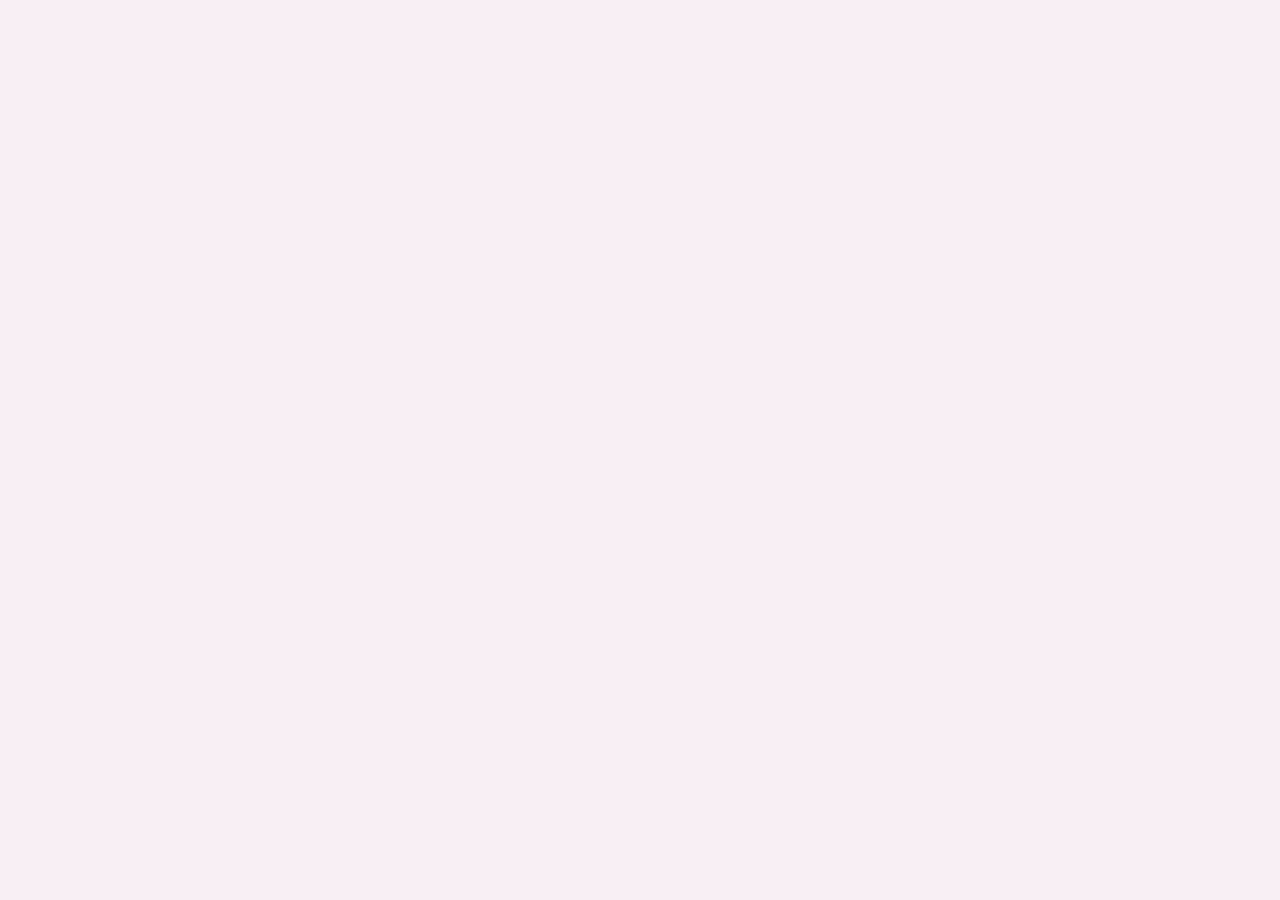
==== commit 8ef108f5: "Actualizar página con los cambios de hoy" ====
--- a/admin.html
+++ b/admin.html
@@ -63,8 +63,11 @@
       <button class="admin-tab" id="tabPedidos" data-view="pedidos" role="tab" aria-selected="false" type="button">
         Pedidos <span class="tab-count" id="tabPedidosCount">0</span>
       </button>
-      <button class="admin-tab" id="tabCategorias" data-view="categorias" role="tab" aria-selected="false" type="button">
-        Categorías
+      <button class="admin-tab" id="tabResenas" data-view="resenas" role="tab" aria-selected="false" type="button">
+        Reseñas <span class="tab-count" id="tabResenasCount">0</span>
+      </button>
+      <button class="admin-tab" id="tabProveedor" data-view="proveedor" role="tab" aria-selected="false" type="button">
+        Pedido a proveedor
       </button>
     </nav>
 
@@ -133,6 +136,7 @@
               <th>Nombre</th>
               <th>Categoría</th>
               <th style="text-align:right;">Precio</th>
+              <th style="text-align:right;">Pedidos clientes</th>
               <th style="text-align:center;">Stock</th>
               <th style="text-align:center;">Estado</th>
               <th style="text-align:right;">Acciones</th>
@@ -223,48 +227,103 @@
       <div class="admin-mobile-cards" id="ordMobileCards"></div>
     </section>
 
-    <!-- ========== VISTA CATEGORÍAS ========== -->
-    <section id="viewCategorias" role="tabpanel" aria-labelledby="tabCategorias" style="display:none;">
-
-      <div class="realtime-bar">
-        <span>Controla qué categorías ve el cliente en la tienda.</span>
-        <span style="margin-left:auto;">El cambio se aplica de inmediato en el sitio público.</span>
-      </div>
-
-      <div class="state-box" id="catLoadingBox">
-        <div class="state-title">Cargando categorías...</div>
-        <div><span class="spinner"></span> Consultando la tabla de categorías</div>
-      </div>
-
-      <div class="state-box error" id="catErrorBox" style="display:none;">
-        <div class="state-title">No se pudieron cargar las categorías</div>
-        <p id="catErrorMessage"></p>
+    <!-- ========== VISTA RESEÑAS ========== -->
+    <section id="viewResenas" role="tabpanel" aria-labelledby="tabResenas" style="display:none;">
+
+      <div class="toolbar">
+        <div class="filter-chips" id="reviewChips" role="group" aria-label="Filtros de reseñas"></div>
+      </div>
+
+      <div class="state-box" id="revLoadingBox">
+        <div class="state-title">Cargando reseñas...</div>
+        <div><span class="spinner"></span> Consultando la base de datos</div>
+      </div>
+
+      <div class="state-box error" id="revErrorBox" style="display:none;">
+        <div class="state-title">No se pudieron cargar las reseñas</div>
+        <p id="revErrorMessage"></p>
         <p style="margin-top:14px;">
-          <button class="btn btn-primary btn-sm" id="catRetryBtn" type="button">Reintentar</button>
+          <button class="btn btn-primary btn-sm" id="revRetryBtn" type="button">Reintentar</button>
         </p>
       </div>
 
-      <div class="state-box" id="catEmptyBox" style="display:none;">
-        <div class="state-title">No hay categorías registradas</div>
-        <p id="catEmptyMessage">Agrega filas a la tabla categorias_config para poder decidir su visibilidad.</p>
-      </div>
-
-      <div class="admin-table-wrapper" id="catTableWrap" style="display:none;">
-        <table class="admin-table" aria-label="Listado de categorías">
+      <div class="state-box" id="revEmptyBox" style="display:none;">
+        <div class="state-title" id="revEmptyTitle">Todavía no hay reseñas</div>
+        <p id="revEmptyMessage">Las reseñas que envíen tus clientas aparecerán aquí.</p>
+      </div>
+
+      <div class="admin-table-wrapper" id="revTableWrap" style="display:none;">
+        <table class="admin-table" aria-label="Listado de reseñas">
           <thead>
             <tr>
-              <th>Categoría</th>
-              <th>Visibilidad</th>
+              <th>Nombre</th>
+              <th>Calificación</th>
+              <th>Comentario</th>
+              <th>Fecha</th>
+              <th>Estado</th>
               <th style="text-align:right;">Acciones</th>
             </tr>
           </thead>
-          <tbody id="catTableBody"></tbody>
+          <tbody id="revTableBody"></tbody>
         </table>
       </div>
 
-      <div class="admin-mobile-cards" id="catMobileCards"></div>
+      <div class="admin-mobile-cards" id="revMobileCards"></div>
     </section>
-    </main>
+
+    <!-- ========== VISTA PEDIDO A PROVEEDOR ========== -->
+    <section id="viewProveedor" role="tabpanel" aria-labelledby="tabProveedor" style="display:none;">
+      <div class="toolbar">
+        <div class="filter-group" style="display:flex;gap:10px;flex-wrap:wrap;align-items:center;">
+          <select class="filter-select" id="provEstado">
+            <option value="pagado" selected>Solo pagado</option>
+            <option value="pendiente_pago">Pendiente de pago</option>
+            <option value="todos">Todos (excepto cancelado)</option>
+          </select>
+          <label style="font-size:0.85rem;">Desde <input type="date" id="provDesde"></label>
+          <label style="font-size:0.85rem;">Hasta <input type="date" id="provHasta"></label>
+          <button class="btn btn-primary btn-sm" id="provAplicar" type="button">Aplicar filtros</button>
+          <button class="btn btn-secondary btn-sm" id="provImprimir" type="button">Imprimir / Guardar PDF</button>
+          <button class="btn btn-secondary btn-sm" id="provCSV" type="button">Descargar CSV</button>
+        </div>
+      </div>
+
+      <div class="state-box" id="provLoadingBox">
+        <div class="state-title">Cargando pedido a proveedor...</div>
+        <div><span class="spinner"></span> Consolidando por producto y tono</div>
+      </div>
+
+      <div class="state-box error" id="provErrorBox" style="display:none;">
+        <div class="state-title">No se pudo cargar</div>
+        <p id="provErrorMessage"></p>
+      </div>
+
+      <div class="state-box" id="provEmptyBox" style="display:none;">
+        <div class="state-title">No hay productos para pedir con estos filtros</div>
+        <p id="provEmptyMessage"></p>
+      </div>
+
+      <div id="provNotaSinValor" style="display:none;background:#FEF3C7;padding:10px 14px;border-radius:8px;margin-bottom:12px;color:#92400E;"></div>
+
+      <div class="admin-table-wrapper" id="provTableWrap" style="display:none;">
+        <table class="admin-table" aria-label="Pedido a proveedor" id="provTable">
+          <thead>
+            <tr>
+              <th>Proveedor</th>
+              <th>Imagen</th>
+              <th>Referencia</th>
+              <th>Nombre</th>
+              <th>Tono</th>
+              <th style="text-align:center;">Cantidad total</th>
+              <th style="text-align:right;">Pedidos clientes</th>
+              <th style="text-align:right;">Subtotal</th>
+            </tr>
+          </thead>
+          <tbody id="provTableBody"></tbody>
+        </table>
+        <div style="text-align:right;margin-top:10px;font-weight:700;">Total general: <span id="provTotalGeneral">$ 0</span></div>
+      </div>
+    </section>
   </div>
 
   <!-- ====== MODAL PRODUCTO ====== -->
@@ -315,6 +374,12 @@
             <span class="error-msg">Ingresa una cantidad válida (0 o mayor)</span>
           </div>
 
+          <div class="form-group">
+            <label for="fPedidosClientes">Pedidos clientes</label>
+            <input type="number" id="fPedidosClientes" min="0" step="0.01" placeholder="0">
+            <span class="error-msg">Ingresa un valor válido</span>
+          </div>
+
           <div class="form-group full-width">
             <label for="fImagen">Imagen (ruta o URL)</label>
             <input type="text" id="fImagen" placeholder="img/producto.jpg">
@@ -357,6 +422,46 @@
     </div>
   </div>
 
+  <!-- ====== MODAL EDITAR RESEÑA ====== -->
+  <div class="modal-overlay admin-modal" id="reviewModal">
+    <div class="modal-box" onclick="event.stopPropagation()">
+      <button class="lightbox-close" id="revModalClose" type="button" aria-label="Cerrar">✕</button>
+      <h2 id="revModalTitle">Editar reseña</h2>
+      <p>Cambia el nombre, la calificación o el comentario. El estado de publicación no cambia.</p>
+
+      <div class="modal-error" id="revModalError" role="alert"></div>
+
+      <form id="reviewFormAdmin" novalidate>
+        <div class="admin-modal-grid">
+          <div class="form-group full-width">
+            <label for="revfNombre">Nombre *</label>
+            <input type="text" id="revfNombre" maxlength="60" required>
+            <span class="error-msg">El nombre es obligatorio</span>
+          </div>
+          <div class="form-group full-width">
+            <label for="revfCalificacion">Calificación (1 a 5) *</label>
+            <select id="revfCalificacion" required>
+              <option value="5">5 estrellas</option>
+              <option value="4">4 estrellas</option>
+              <option value="3">3 estrellas</option>
+              <option value="2">2 estrellas</option>
+              <option value="1">1 estrella</option>
+            </select>
+          </div>
+          <div class="form-group full-width">
+            <label for="revfComentario">Comentario *</label>
+            <textarea id="revfComentario" maxlength="500" rows="4" required></textarea>
+            <span class="error-msg">El comentario es obligatorio</span>
+          </div>
+        </div>
+        <div class="modal-actions">
+          <button type="button" class="btn btn-secondary" id="revModalCancel">Cancelar</button>
+          <button type="submit" class="btn btn-primary" id="revSubmitBtn">Guardar cambios</button>
+        </div>
+      </form>
+    </div>
+  </div>
+
   <!-- ====== SCRIPTS ====== -->
   <script src="https://cdn.jsdelivr.net/npm/@supabase/supabase-js@2"></script>
   <script src="js/supabaseClient.js"></script>
--- a/css/styles.css
+++ b/css/styles.css
@@ -6,6 +6,8 @@
   --color-secondary: #FFF0F6;
   --color-accent: #BE185D;
   --color-text: #1F2937;
+  --color-fab: #EC4899;
+  --color-fab-reviews: #8E4585;
   --color-border: #FCE4EC;
   --font-heading: 'Playfair Display', serif;
   --font-body: 'Lato', sans-serif;
@@ -771,9 +773,15 @@
   padding: 60px 0;
 }
 
+#medios-pago .section-title {
+  text-align: center;
+}
+
 .payment-grid {
-  display: grid;
-  grid-template-columns: repeat(auto-fill, minmax(220px, 1fr));
+  display: flex;
+  flex-wrap: wrap;
+  justify-content: center;
+  align-items: stretch;
   gap: 20px;
 }
 
@@ -784,6 +792,13 @@
   padding: 24px;
   text-align: center;
   transition: var(--transition);
+  flex: 1 1 260px;
+  max-width: 320px;
+  width: 100%;
+  display: flex;
+  flex-direction: column;
+  align-items: center;
+  min-height: 260px;
 }
 
 .payment-card:hover {
@@ -878,14 +893,14 @@
 }
 
 .contact-info h3 {
-  font-size: 1.2rem;
+  font-size: 1.35rem;
   margin-bottom: 16px;
   color: var(--color-accent);
 }
 
 .contact-info p {
-  margin-bottom: 10px;
-  font-size: 0.95rem;
+  margin-bottom: 12px;
+  font-size: 1.05rem;
 }
 
 .contact-info .social-links {
@@ -895,12 +910,12 @@
   flex-wrap: wrap;
 }
 
-.contact-info .schedule-note {
-  font-size: 0.85rem;
-  color: #888;
-  font-style: italic;
-  margin-top: 4px;
-}
+  .contact-info .schedule-note {
+    font-size: 0.98rem;
+    color: #888;
+    font-style: italic;
+    margin-top: 4px;
+  }
 
 /* ========== ORDER FORM ========== */
 #pedido {
@@ -1425,7 +1440,12 @@
   }
 
   .payment-grid {
-    grid-template-columns: 1fr;
+    flex-direction: column;
+    align-items: center;
+  }
+  .payment-card {
+    max-width: 100%;
+    flex: 1 1 auto;
   }
 
   .steps {
@@ -1452,7 +1472,7 @@
   padding: 14px 18px;
   font-size: 0.92rem;
   font-weight: 600;
-  color: var(--color-accent);
+  color: #111;
   margin-bottom: 24px;
   box-shadow: var(--shadow-sm);
 }
@@ -1661,3 +1681,295 @@
     grid-template-columns: 1fr;
   }
 }
+
+/* =========================================================
+   CAMBIO 7 - FONDOS CONTINUOS
+   Un solo degradado vertical de rosa de marca (arriba) a rosa
+   muy suave (abajo) que cubre hero + Ofertas + Videos.
+   ========================================================= */
+.gradient-band {
+  background: linear-gradient(
+    180deg,
+    var(--color-primary) 0%,
+    #F472B6 32%,
+    #FBCFE8 66%,
+    var(--color-secondary) 100%
+  );
+}
+
+.gradient-band .hero,
+.gradient-band #ofertas,
+.gradient-band #videos-uso {
+  background: transparent;
+  border-bottom: none;
+}
+
+/* =========================================================
+   CAMBIO 8 - MENÚ SUPERIOR (píldora como .category-tab)
+   ========================================================= */
+.nav-links a {
+  border: 2px solid var(--color-border);
+  background: #ffffff;
+}
+
+.nav-links a:hover {
+  background-color: var(--color-secondary);
+  border-color: var(--color-primary);
+  color: var(--color-accent);
+}
+
+/* =========================================================
+   CAMBIO 3 - FORMULARIO DEL CLIENTE
+   ========================================================= */
+.delivery-address {
+  background: var(--color-secondary);
+  border: 1px dashed var(--color-primary);
+  border-radius: var(--radius-md);
+  padding: 16px;
+}
+
+.delivery-warning {
+  margin-top: 8px;
+  padding: 8px 12px;
+  background: #FEF3C7;
+  border-left: 3px solid #F59E0B;
+  border-radius: var(--radius-sm);
+  font-size: 0.85rem;
+  font-weight: 600;
+  color: #92400E;
+}
+
+.consent-row {
+  display: flex;
+  gap: 10px;
+  align-items: flex-start;
+  font-size: 0.9rem;
+  font-weight: 500;
+  cursor: pointer;
+}
+
+.consent-row input {
+  width: auto;
+  margin-top: 3px;
+  flex-shrink: 0;
+}
+
+.consent-link {
+  color: var(--color-accent);
+  font-weight: 700;
+  text-decoration: underline;
+}
+
+/* Campos trampa (honeypot): fuera de pantalla, invisibles para personas */
+.hp-field {
+  position: absolute !important;
+  left: -9999px !important;
+  width: 1px !important;
+  height: 1px !important;
+  opacity: 0 !important;
+  pointer-events: none !important;
+}
+
+/* =========================================================
+   CAMBIO 2 - BOTÓN SECUNDARIO WHATSAPP
+   ========================================================= */
+.btn-whatsapp-only {
+  background: #ffffff;
+  border: 2px solid var(--color-primary);
+  color: var(--color-accent);
+  padding: 14px 24px;
+  border-radius: var(--radius-sm);
+  font-family: var(--font-heading);
+  font-weight: 700;
+  font-size: 0.95rem;
+  cursor: pointer;
+  transition: var(--transition);
+}
+
+.btn-whatsapp-only:hover {
+  background: var(--color-secondary);
+}
+
+/* =========================================================
+   CAMBIO 6 - BURBUJA DE CONTACTO FLOTANTE
+   z-index por debajo de los modales (.modal-overlay = 9998).
+   ========================================================= */
+.contact-fab {
+  position: fixed;
+  right: 20px;
+  bottom: 20px;
+  z-index: 1500;
+  display: flex;
+  flex-direction: column;
+  align-items: center;
+}
+
+.contact-fab-menu {
+  display: flex;
+  flex-direction: column;
+  gap: 12px;
+  margin-bottom: 12px;
+  opacity: 0;
+  visibility: hidden;
+  transform: translateY(14px);
+  pointer-events: none;
+  transition: opacity 0.25s ease, transform 0.25s ease, visibility 0.25s;
+}
+
+.contact-fab.open .contact-fab-menu {
+  opacity: 1;
+  visibility: visible;
+  transform: translateY(0);
+  pointer-events: auto;
+}
+
+.contact-fab-btn {
+  width: 48px;
+  height: 48px;
+  border-radius: 50%;
+  border: none;
+  display: flex;
+  align-items: center;
+  justify-content: center;
+  color: #ffffff;
+  cursor: pointer;
+  box-shadow: var(--shadow-md);
+  transition: transform 0.2s ease, box-shadow 0.2s ease;
+  position: relative;
+}
+
+.contact-fab-btn:hover {
+  transform: scale(1.08);
+}
+
+.contact-fab-btn::after {
+  content: attr(data-label);
+  position: absolute;
+  right: 58px;
+  white-space: nowrap;
+  background: #FFF0F6;
+  color: #111;
+  padding: 6px 12px;
+  border-radius: 12px;
+  box-shadow: 0 4px 12px rgba(0,0,0,0.12);
+  font-size: 0.9rem;
+  font-weight: 700;
+  opacity: 0;
+  pointer-events: none;
+  transform: translateX(6px);
+  transition: opacity 0.2s ease, transform 0.2s ease;
+  z-index: 2000;
+}
+
+.contact-fab-btn::before {
+  content: '';
+  position: absolute;
+  right: 52px;
+  width: 8px;
+  height: 8px;
+  background: #FFF0F6;
+  transform: rotate(45deg);
+  opacity: 0;
+  pointer-events: none;
+  transition: opacity 0.2s ease;
+  box-shadow: 2px 2px 6px rgba(0,0,0,0.05);
+}
+
+.contact-fab-btn:hover::after,
+.contact-fab-btn:hover::before,
+.contact-fab-btn:focus-visible::after,
+.contact-fab-btn:focus-visible::before,
+.contact-fab-btn:active::after,
+.contact-fab-btn:active::before {
+  opacity: 1;
+  transform: translateX(0);
+}
+
+.fab-whatsapp { background: #25D366; }
+.fab-instagram { background: linear-gradient(45deg, #F58529, #DD2A7B, #8134AF, #515BD4); }
+.fab-reviews { background: var(--color-fab-reviews); }
+
+.contact-fab-toggle {
+  width: 58px;
+  height: 58px;
+  border-radius: 50%;
+  border: none;
+  background: var(--color-fab);
+  color: #ffffff;
+  cursor: pointer;
+  display: flex;
+  align-items: center;
+  justify-content: center;
+  box-shadow: 0 6px 18px rgba(236, 72, 153, 0.4);
+  transition: background 0.2s ease, transform 0.2s ease;
+}
+
+.contact-fab-toggle:hover {
+  background: #BE185D;
+  filter: brightness(0.95);
+  transform: scale(1.05);
+}
+
+.contact-fab .fab-icon-close { display: none; }
+.contact-fab.open .fab-icon-open { display: none; }
+.contact-fab.open .fab-icon-close { display: block; }
+
+@media (prefers-reduced-motion: reduce) {
+  .contact-fab-menu,
+  .contact-fab-btn,
+  .contact-fab-toggle { transition: none; }
+  .contact-fab-btn:hover,
+  .contact-fab-toggle:hover { transform: none; }
+}
+
+@media (max-width: 768px) {
+  #pedido { padding-bottom: 96px; }
+  .contact-fab { right: 14px; bottom: 14px; }
+  .contact-fab-btn { width: 44px; height: 44px; }
+  .contact-fab-toggle { width: 52px; height: 52px; }
+}
+
+/* =========================================================
+   CAMBIO 9 - TAMAÑO DE LETRA DEL SITIO PÚBLICO
+   Sube el texto pequeño 2-3 px, sin alcanzar h2/h3.
+   No toca el footer.
+   ========================================================= */
+.geo-banner { font-size: 0.9rem; }
+.search-bar input { font-size: 0.97rem; }
+.user-welcome { font-size: 0.95rem; }
+.user-register-note { font-size: 0.9rem; }
+.btn-edit-user { font-size: 0.9rem; }
+.btn-save-user { font-size: 0.9rem; }
+.social-tooltip { font-size: 0.8rem; }
+.reviews-subtitle { font-size: 0.93rem; }
+.review-card p { font-size: 0.93rem; }
+.review-author { font-size: 0.85rem; }
+.modal-box p { font-size: 0.93rem; }
+.category-tab { font-size: 0.9rem; }
+.catalog-grid .card-body .card-ref { font-size: 0.85rem; }
+.catalog-grid .card-body label { font-size: 0.85rem; }
+.catalog-grid .card-body select,
+.catalog-grid .card-body input[type="number"] { font-size: 0.9rem; }
+.product-description { font-size: 0.9rem; }
+.offers-carousel .card-body .price .old { font-size: 0.9rem; }
+.step-card p { font-size: 0.93rem; }
+.payment-card p { font-size: 0.9rem; }
+.payment-info { font-size: 0.9rem; }
+.guarantee-card .warning-note { font-size: 0.95rem; }
+.contact-info .schedule-note { font-size: 0.9rem; }
+.form-group label { font-size: 0.93rem; }
+.form-group input,
+.form-group select,
+.form-group textarea { font-size: 0.95rem; }
+.form-group .error-msg { font-size: 0.83rem; }
+.order-table { font-size: 0.92rem; }
+.order-table thead th { font-size: 0.86rem; }
+.videos-banner { font-size: 0.97rem; }
+.video-card-body p { font-size: 0.9rem; }
+.videos-empty small { font-size: 0.9rem; }
+.reviews-empty { font-size: 0.95rem; }
+.payment-warning { font-size: 0.83rem; }
+.pickup-address small { font-size: 0.85rem; }
+.btn-sm { font-size: 0.87rem; }
+.app-toast { font-size: 0.93rem; }
+.order-mobile-card .row { font-size: 0.9rem; }
--- a/css/admin.css
+++ b/css/admin.css
@@ -911,3 +911,33 @@
   .admin-tab { padding: 9px 11px; font-size: 0.85rem; }
   .btn-add-product { width: 100%; text-align: center; }
 }
+
+/* ========== RESEÑAS ========== */
+.badge.pendiente { background: #fff3cd; color: #856404; border-color: #ffe69c; }
+
+.rev-stars {
+  color: #FBBF24;
+  letter-spacing: 1px;
+  font-size: 1rem;
+  white-space: nowrap;
+}
+
+.cell-comment {
+  max-width: 320px;
+  overflow-wrap: anywhere;
+  color: var(--color-text);
+}
+
+.m-card-comment {
+  font-size: 0.85rem;
+  color: #6B7280;
+  margin: 6px 0 0;
+  overflow-wrap: anywhere;
+}
+
+.ord-card-notas {
+  font-size: 0.8rem;
+  color: #6B7280;
+  margin: 4px 0 0;
+  overflow-wrap: anywhere;
+}
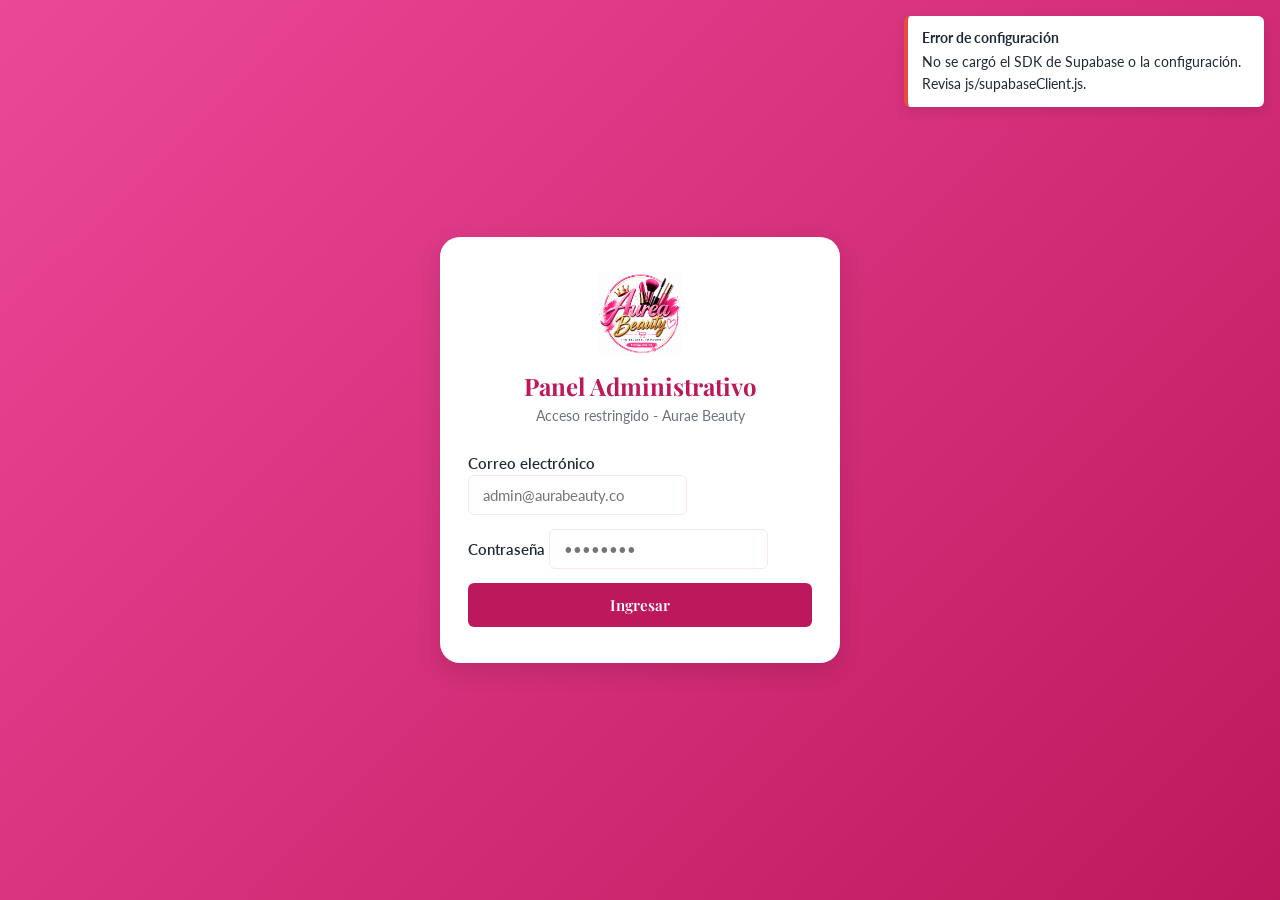
==== commit e743bf81: "importar catalogo precios oferta y tonos" ====
--- a/admin.html
+++ b/admin.html
@@ -68,6 +68,12 @@
       </button>
       <button class="admin-tab" id="tabProveedor" data-view="proveedor" role="tab" aria-selected="false" type="button">
         Pedido a proveedor
+      </button>
+      <button class="admin-tab" id="tabImportar" data-view="importar" role="tab" aria-selected="false" type="button">
+        Importar catálogo
+      </button>
+      <button class="admin-tab" id="tabVideos" data-view="videos" role="tab" aria-selected="false" type="button">
+        Videos
       </button>
     </nav>
 
@@ -282,9 +288,7 @@
           </select>
           <label style="font-size:0.85rem;">Desde <input type="date" id="provDesde"></label>
           <label style="font-size:0.85rem;">Hasta <input type="date" id="provHasta"></label>
-          <button class="btn btn-primary btn-sm" id="provAplicar" type="button">Aplicar filtros</button>
-          <button class="btn btn-secondary btn-sm" id="provImprimir" type="button">Imprimir / Guardar PDF</button>
-          <button class="btn btn-secondary btn-sm" id="provCSV" type="button">Descargar CSV</button>
+          <button class="btn btn-secondary btn-sm" id="provDatos" type="button">Datos del pedido</button>
         </div>
       </div>
 
@@ -306,23 +310,171 @@
       <div id="provNotaSinValor" style="display:none;background:#FEF3C7;padding:10px 14px;border-radius:8px;margin-bottom:12px;color:#92400E;"></div>
 
       <div class="admin-table-wrapper" id="provTableWrap" style="display:none;">
-        <table class="admin-table" aria-label="Pedido a proveedor" id="provTable">
+        <div id="provLotes"></div>
+      </div>
+    </section>
+
+    <!-- ========== VISTA IMPORTAR CATÁLOGO ========== -->
+    <section id="viewImportar" role="tabpanel" aria-labelledby="tabImportar" style="display:none;">
+      <div class="import-card">
+        <div class="import-card-head">
+          <h2 class="import-title">Productos e imágenes</h2>
+          <button class="btn btn-secondary btn-sm" id="downloadProductTemplateBtn" type="button">
+            Descargar plantilla (.xlsx)
+          </button>
+        </div>
+        <p class="import-help">
+          Descarga la plantilla y completa la hoja <strong>productos</strong> con las columnas
+          <strong>referencia | nombre | descripcion | precio | categoria | proveedor | tonos |
+          stock | en_oferta | precio_oferta | precio_proveedor | activo</strong>. Separa los tonos
+          con <strong>|</strong> y escribe <strong>SI</strong> o <strong>NO</strong> en
+          <strong>en_oferta</strong> y <strong>activo</strong>. La plantilla también incluye la
+          hoja <strong>videos</strong>. Máximo 5000 filas y 10 MB por Excel.
+        </p>
+        <p class="import-help">
+          Arrastra las imágenes en PNG, JPG o WebP. El nombre del archivo, sin la extensión, debe
+          coincidir con la <strong>referencia</strong> del producto (por ejemplo,
+          <strong>REF-001.jpg</strong>). Se convierten a WebP y se guardan en el bucket
+          <strong>Img_Producto</strong>. Máximo 15 MB por imagen.
+        </p>
+
+        <div class="import-dropzones">
+          <label class="import-dropzone" id="productExcelDrop" for="productExcelInput">
+            <span class="import-drop-icon" aria-hidden="true">XLSX</span>
+            <span class="import-drop-title">1. Arrastra o elige el Excel</span>
+            <span class="import-drop-sub" id="productExcelFileName">Archivo .xlsx</span>
+            <input type="file" id="productExcelInput" accept=".xlsx,application/vnd.openxmlformats-officedocument.spreadsheetml.sheet" hidden>
+          </label>
+
+          <label class="import-dropzone" id="productImageDrop" for="productImageInput">
+            <span class="import-drop-icon" aria-hidden="true">IMG</span>
+            <span class="import-drop-title">2. Arrastra las imágenes</span>
+            <span class="import-drop-sub" id="productImageFileName">Puedes seleccionar varias imágenes</span>
+            <input type="file" id="productImageInput" accept=".png,.jpg,.jpeg,.webp,image/png,image/jpeg,image/webp" multiple hidden>
+          </label>
+        </div>
+
+        <div class="import-summary" id="productImportSummary" aria-live="polite"></div>
+        <div class="import-list" id="productImportList"></div>
+        <div class="import-hint" id="productImportImageHint"></div>
+
+        <label class="import-option" for="productHideMissing">
+          <input type="checkbox" id="productHideMissing">
+          <span>
+            <strong>Ocultar los productos que no vienen en el archivo</strong>
+            <small>Se marcan como ocultos, nunca se eliminan. Se pedirá confirmación.</small>
+          </span>
+        </label>
+
+        <div class="import-progress" id="productImportProgressWrap" hidden>
+          <div class="import-progress-track">
+            <div class="import-progress-bar" id="productImportProgressBar"></div>
+          </div>
+          <span class="import-progress-text" id="productImportProgressText"></span>
+        </div>
+
+        <div class="import-actions">
+          <button class="btn btn-secondary" id="productImportClearBtn" type="button">Limpiar</button>
+          <button class="btn btn-primary" id="productImportConfirmBtn" type="button" disabled>
+            Importar productos
+          </button>
+        </div>
+
+        <div class="import-report" id="productImportReport" aria-live="polite"></div>
+      </div>
+
+      <div class="import-card">
+        <div class="import-card-head">
+          <h2 class="import-title">Videos</h2>
+          <button class="btn btn-secondary btn-sm" id="downloadVideoTemplateBtn" type="button">
+            Descargar plantilla (.xlsx)
+          </button>
+        </div>
+        <p class="import-help">
+          Descarga la plantilla, completa la hoja <strong>videos</strong> con las columnas
+          <strong>titulo | descripcion | archivo | activo</strong> y escribe <strong>SI</strong> o
+          <strong>NO</strong> en activo. El nombre de <strong>archivo</strong> debe coincidir con el
+          MP4 que vas a arrastrar (por ejemplo, lampina.mp4). Máximo 12 MB por video.
+        </p>
+
+        <div class="import-dropzones">
+          <label class="import-dropzone" id="videoExcelDrop" for="videoExcelInput">
+            <span class="import-drop-icon" aria-hidden="true">📄</span>
+            <span class="import-drop-title">1. Arrastra o elige el Excel</span>
+            <span class="import-drop-sub" id="videoExcelFileName">Archivo .xlsx</span>
+            <input type="file" id="videoExcelInput" accept=".xlsx,application/vnd.openxmlformats-officedocument.spreadsheetml.sheet" hidden>
+          </label>
+
+          <label class="import-dropzone" id="videoMp4Drop" for="videoMp4Input">
+            <span class="import-drop-icon" aria-hidden="true">🎬</span>
+            <span class="import-drop-title">2. Arrastra los MP4</span>
+            <span class="import-drop-sub" id="videoMp4FileName">Puedes seleccionar varios videos</span>
+            <input type="file" id="videoMp4Input" accept="video/mp4,.mp4" multiple hidden>
+          </label>
+        </div>
+
+        <div class="import-summary" id="videoImportSummary" aria-live="polite"></div>
+        <div class="import-list" id="videoImportList"></div>
+
+        <div class="import-progress" id="videoImportProgressWrap" hidden>
+          <div class="import-progress-track">
+            <div class="import-progress-bar" id="videoImportProgressBar"></div>
+          </div>
+          <span class="import-progress-text" id="videoImportProgressText"></span>
+        </div>
+
+        <div class="import-actions">
+          <button class="btn btn-secondary" id="videoImportClearBtn" type="button">Limpiar</button>
+          <button class="btn btn-primary" id="videoImportConfirmBtn" type="button" disabled>
+            Importar videos
+          </button>
+        </div>
+
+        <div class="import-report" id="videoImportReport" aria-live="polite"></div>
+      </div>
+    </section>
+
+    <!-- ========== VISTA VIDEOS ========== -->
+    <section id="viewVideos" role="tabpanel" aria-labelledby="tabVideos" style="display:none;">
+      <div class="toolbar">
+        <button class="btn-add-product" id="newVideoBtn" type="button">+ Agregar video</button>
+      </div>
+
+      <div class="state-box" id="vidLoadingBox">
+        <div class="state-title">Cargando videos...</div>
+        <div><span class="spinner"></span> Consultando la base de datos</div>
+      </div>
+
+      <div class="state-box error" id="vidErrorBox" style="display:none;">
+        <div class="state-title">No se pudieron cargar los videos</div>
+        <p id="vidErrorMessage"></p>
+        <p style="margin-top:14px;">
+          <button class="btn btn-primary btn-sm" id="vidRetryBtn" type="button">Reintentar</button>
+        </p>
+      </div>
+
+      <div class="state-box" id="vidEmptyBox" style="display:none;">
+        <div class="state-title">No hay videos para mostrar</div>
+        <p>Crea el primer video con el botón + Agregar video.</p>
+      </div>
+
+      <div class="admin-table-wrapper" id="vidTableWrap" style="display:none;">
+        <table class="admin-table" aria-label="Listado de videos">
           <thead>
             <tr>
-              <th>Proveedor</th>
-              <th>Imagen</th>
-              <th>Referencia</th>
-              <th>Nombre</th>
-              <th>Tono</th>
-              <th style="text-align:center;">Cantidad total</th>
-              <th style="text-align:right;">Pedidos clientes</th>
-              <th style="text-align:right;">Subtotal</th>
+              <th>Miniatura</th>
+              <th>Título</th>
+              <th>Descripción</th>
+              <th>Archivo / peso</th>
+              <th>Estado</th>
+              <th style="text-align:right;">Acciones</th>
             </tr>
           </thead>
-          <tbody id="provTableBody"></tbody>
+          <tbody id="vidTableBody"></tbody>
         </table>
-        <div style="text-align:right;margin-top:10px;font-weight:700;">Total general: <span id="provTotalGeneral">$ 0</span></div>
-      </div>
+      </div>
+
+      <div class="admin-mobile-cards" id="vidMobileCards"></div>
     </section>
   </div>
 
@@ -462,8 +614,83 @@
     </div>
   </div>
 
+  <!-- ====== MODAL DATOS PEDIDO PROVEEDOR ====== -->
+  <div class="modal-overlay admin-modal" id="provDatosModal">
+    <div class="modal-box" onclick="event.stopPropagation()">
+      <button class="lightbox-close" id="provDatosClose" type="button" aria-label="Cerrar">✕</button>
+      <h2>Datos del pedido</h2>
+      <form id="provDatosForm" novalidate>
+        <div class="admin-modal-grid">
+          <div class="form-group full-width"><label>Nombre y apellido</label><input type="text" id="pdNombre"></div>
+          <div class="form-group full-width"><label>Cédula o Nit</label><input type="text" id="pdCedula"></div>
+          <div class="form-group full-width"><label>Dirección: Barrio</label><input type="text" id="pdDir"></div>
+          <div class="form-group"><label>Ciudad</label><input type="text" id="pdCiudad"></div>
+          <div class="form-group"><label>Complemento de dirección</label><input type="text" id="pdComp"></div>
+          <div class="form-group full-width"><label>Celular</label><input type="text" id="pdCel"></div>
+        </div>
+        <div class="modal-actions">
+          <button type="button" class="btn btn-secondary" id="provDatosCancel">Cancelar</button>
+          <button type="submit" class="btn btn-primary">Guardar</button>
+        </div>
+      </form>
+    </div>
+  </div>
+
+  <!-- ====== MODAL VIDEO ====== -->
+  <div class="modal-overlay admin-modal" id="videoModal" onclick="closeVideoModal()">
+    <div class="modal-box" onclick="event.stopPropagation()">
+      <button class="lightbox-close" onclick="closeVideoModal()" type="button" aria-label="Cerrar">✕</button>
+      <h2 id="vidModalTitle">Agregar video</h2>
+      <p>La opción principal es subir un MP4 al bucket "Videos_cat". Los enlaces de YouTube o Vimeo quedan como opción secundaria.</p>
+
+      <div class="modal-error" id="vidModalError" role="alert"></div>
+
+      <form id="videoForm" novalidate>
+        <div class="admin-modal-grid">
+          <div class="form-group full-width">
+            <label for="vidTitulo">Título *</label>
+            <input type="text" id="vidTitulo" required>
+            <span class="error-msg">El título es obligatorio</span>
+          </div>
+
+          <div class="form-group full-width">
+            <label for="vidDescripcion">Descripción</label>
+            <textarea id="vidDescripcion" placeholder="Descripción corta"></textarea>
+          </div>
+
+          <div class="form-group full-width">
+            <label for="vidFile">Archivo MP4 (opción principal)</label>
+            <input type="file" id="vidFile" accept="video/mp4,.mp4">
+            <small style="color:#6B7280;">Máximo 12 MB. Se guardará en el bucket "Videos_cat" y se generará la miniatura automáticamente.</small>
+            <div class="import-hint" id="vidArchivoInfo"></div>
+          </div>
+
+          <div class="form-group full-width">
+            <label for="vidEnlace">Enlace secundario (YouTube/Vimeo o URL directa)</label>
+            <input type="text" id="vidEnlace" placeholder="https://www.youtube.com/watch?v=... o https://vimeo.com/...">
+            <small style="color:#6B7280;">Solo se usa si no seleccionas un archivo MP4.</small>
+            <img id="vidPreviewThumb" src="" alt="" style="display:none;max-width:200px;margin-top:10px;border-radius:8px;">
+          </div>
+
+          <div class="form-group full-width">
+            <label class="switch-row">
+              <input type="checkbox" id="vidActivo" checked>
+              Visible en la página pública
+            </label>
+          </div>
+        </div>
+
+        <div class="modal-actions">
+          <button type="button" class="btn btn-secondary" onclick="closeVideoModal()">Cancelar</button>
+          <button type="submit" class="btn btn-primary" id="vidSubmitBtn">Guardar video</button>
+        </div>
+      </form>
+    </div>
+  </div>
+
   <!-- ====== SCRIPTS ====== -->
   <script src="https://cdn.jsdelivr.net/npm/@supabase/supabase-js@2"></script>
+  <script src="https://cdn.jsdelivr.net/npm/exceljs@4.4.0/dist/exceljs.min.js"></script>
   <script src="js/supabaseClient.js"></script>
   <script src="js/admin.js"></script>
 </body>
--- a/css/styles.css
+++ b/css/styles.css
@@ -112,6 +112,9 @@
   padding: 10px 24px;
   display: flex;
   align-items: center;
+  gap: 12px;
+  flex-wrap: wrap;
+  align-items: center;
   justify-content: space-between;
 }
 
@@ -129,6 +132,8 @@
   gap: 6px;
   margin: 0;
   padding: 0;
+  flex-wrap: wrap;
+  align-items: center;
 }
 
 .nav-links a {
@@ -146,21 +151,92 @@
   color: #BE185D;
 }
 
-/* BOTÓN HACER PEDIDO */
-.btn-pedido {
+/* ACCIONES DEL MENÚ: Ver carro + Hacer pedido agrupados a la derecha */
+.nav-actions {
+  display: flex;
+  align-items: center;
+  gap: 11px;
+  margin-left: auto;
+}
+
+.nav-links .mob {
+  display: none;
+}
+
+/* Ambos botones comparten exactamente el mismo estilo */
+.btn-pedido,
+.btn-ver-carro {
+  display: inline-flex;
+  align-items: center;
+  justify-content: center;
+  gap: 0.45rem;
   background-color: #EC4899;
   color: #ffffff;
-  padding: 10px 22px;
+  border: 2px solid #EC4899;
+  padding: 8px 18px;
   border-radius: 999px;
   text-decoration: none;
+  font-family: inherit;
   font-weight: 600;
   font-size: 0.95rem;
-  transition: background-color 0.3s ease;
+  line-height: 1.2;
+  cursor: pointer;
+  position: relative;
+  transition: background-color 0.3s ease, border-color 0.3s ease, color 0.3s ease;
   white-space: nowrap;
 }
 
-.btn-pedido:hover {
+.btn-pedido:hover,
+.btn-ver-carro:hover {
   background-color: #BE185D;
+  border-color: #BE185D;
+  color: #ffffff;
+}
+
+.nav-btn-icon {
+  display: inline-flex;
+  align-items: center;
+  justify-content: center;
+  width: 18px;
+  height: 18px;
+  flex-shrink: 0;
+}
+
+.nav-btn-icon svg {
+  width: 18px;
+  height: 18px;
+  display: block;
+}
+
+.carro-badge {
+  display: inline-flex;
+  align-items: center;
+  justify-content: center;
+  min-width: 22px;
+  height: 22px;
+  padding: 0 6px;
+  border-radius: 999px;
+  background: #ffffff;
+  color: #BE185D;
+  font-size: 0.75rem;
+  font-weight: 700;
+}
+
+.carro-badge.pulse {
+  animation: carroPulse 0.4s ease;
+}
+
+@keyframes carroPulse {
+  0% { transform: scale(1); }
+  50% { transform: scale(1.25); }
+  100% { transform: scale(1); }
+}
+
+.btn-ver-carro.mob,
+.btn-pedido.mob {
+  width: 100%;
+  justify-content: center;
+  margin-top: 0.5rem;
 }
 
 /* HAMBURGER - oculto en PC */
@@ -168,9 +244,10 @@
   display: none;
   background: none;
   border: none;
-  font-size: 1.6rem;
-  color: #EC4899;
-  cursor: pointer;
+  font-size: 1.8rem;
+  color: var(--rosa-fuerte);
+  cursor: pointer;
+  margin-left: auto;
 }
 
 /* ========== HERO ========== */
@@ -256,7 +333,8 @@
   box-shadow: var(--shadow-md);
 }
 
-.offers-carousel .card .badge {
+.offers-carousel .card .badge,
+.catalog-grid .card .badge {
   position: absolute;
   top: 10px;
   left: 10px;
@@ -546,7 +624,11 @@
 }
 
 .review-stars {
-  font-size: 1rem;
+  font-family: var(--font-body);
+  font-size: 0.93rem;
+  line-height: 1.5;
+  color: var(--color-primary);
+  letter-spacing: 1px;
   margin-bottom: 8px;
 }
 
@@ -559,9 +641,11 @@
 }
 
 .review-author {
+  font-family: var(--font-body);
   font-size: 0.8rem;
   color: #BE185D;
   font-weight: 600;
+  font-style: normal;
 }
 
 /* ========== CATALOG SECTION ========== */
@@ -669,6 +753,31 @@
   font-weight: 700;
   color: var(--color-accent);
   margin-bottom: 10px;
+}
+
+.precio {
+  display: flex;
+  align-items: baseline;
+  gap: 14px;
+  flex-wrap: wrap;
+}
+
+.precio-normal {
+  color: var(--rosa, #c2185b);
+  font-weight: 700;
+}
+
+.precio-antes {
+  color: #8a8a8a;
+  font-size: 0.9em;
+  text-decoration: line-through;
+  text-decoration-thickness: 1px;
+}
+
+.precio-oferta {
+  color: var(--rosa, #c2185b);
+  font-weight: 700;
+  font-size: 1.15em;
 }
 
 .catalog-grid .card-body label {
@@ -697,9 +806,33 @@
   outline-offset: -1px;
 }
 
-.catalog-grid .card-body .btn {
+.card-actions {
   margin-top: auto;
+  display: flex;
+  flex-direction: column;
+  gap: 10px;
+}
+
+.catalog-grid .card-body .card-actions .btn {
+  margin-top: 0;
   width: 100%;
+  min-height: 42px;
+  border-radius: 999px;
+  padding: 10px 18px;
+  display: inline-flex;
+  align-items: center;
+  justify-content: center;
+}
+
+.catalog-grid .card-body .btn-cart-add {
+  background: #ffffff;
+  border: 2px solid var(--color-primary);
+  color: var(--color-accent);
+}
+
+.catalog-grid .card-body .btn-cart-add:hover {
+  background: var(--color-secondary);
+  border-color: var(--color-accent);
 }
 .product-description {
   font-size: 0.82rem;
@@ -1119,17 +1252,26 @@
   background: var(--color-primary);
   color: white;
   padding: 10px 24px;
-  border-radius: var(--radius-sm);
+  min-height: 42px;
+  border-radius: 999px;
   border: none;
   font-family: var(--font-heading);
   font-weight: 600;
   font-size: 0.9rem;
   cursor: pointer;
   transition: var(--transition);
+  display: inline-flex;
+  align-items: center;
+  justify-content: center;
+  gap: 8px;
 }
 
 .btn-add-row:hover {
   background: var(--color-accent);
+}
+
+.btn-add-cart-form {
+  white-space: nowrap;
 }
 
 .btn-submit {
@@ -1279,8 +1421,25 @@
     border-bottom: none;
   }
 
-  .btn-pedido {
+  .nav-actions {
     display: none;
+  }
+
+  .nav-links .nav-btn {
+    display: inline-flex;
+    width: 100%;
+    justify-content: center;
+    padding: 10px 16px;
+    font-size: 0.9rem;
+    border: 2px solid #EC4899;
+    background: #EC4899;
+    color: #ffffff;
+  }
+
+  .nav-links .nav-btn:hover {
+    background: #BE185D;
+    border-color: #BE185D;
+    color: #ffffff;
   }
 
   .hamburger {
@@ -1479,8 +1638,10 @@
 
 .video-grid {
   display: grid;
-  grid-template-columns: repeat(auto-fill, minmax(280px, 1fr));
-  gap: 20px;
+  grid-template-columns: 1fr;
+  gap: 24px;
+  justify-items: center;
+  width: 100%;
 }
 
 .video-card {
@@ -1490,6 +1651,8 @@
   overflow: hidden;
   box-shadow: var(--shadow-sm);
   transition: var(--transition);
+  width: 100%;
+  max-width: 520px;
 }
 
 .video-card:hover {
@@ -1497,28 +1660,137 @@
   box-shadow: var(--shadow-md);
 }
 
-.video-card video {
+.video-frame {
+  position: relative;
   width: 100%;
   aspect-ratio: 16 / 9;
-  object-fit: cover;
+  background: #000;
+  display: flex;
+  align-items: center;
+  justify-content: center;
+  overflow: hidden;
+}
+
+.video-frame video {
+  width: 100%;
+  height: 100%;
+  object-fit: contain;
   background: #000;
   display: block;
 }
 
+.video-frame.is-vertical {
+  aspect-ratio: 9 / 16;
+  max-width: 280px;
+  margin: 0 auto;
+  border: 3px solid #F9A8D4;
+  border-radius: 28px;
+  box-shadow: 0 8px 24px rgba(190, 24, 93, 0.18);
+  background: #000;
+}
+
+.video-card:has(.video-frame.is-vertical) {
+  max-width: 360px;
+}
+
 .video-card-body {
   padding: 14px 16px;
 }
 
+.video-card-title,
 .video-card-body h3 {
+  font-family: var(--font-body);
   font-size: 0.98rem;
+  font-weight: 700;
   margin-bottom: 4px;
-  color: var(--color-accent);
-}
-
+  color: #111111;
+}
+
+.video-card-desc,
 .video-card-body p {
+  font-family: var(--font-body);
   font-size: 0.85rem;
-  color: #6B7280;
+  color: #111111;
   line-height: 1.5;
+}
+
+.video-fallback-play {
+  position: absolute;
+  inset: 0;
+  z-index: 2;
+  width: 100%;
+  height: 100%;
+  border: none;
+  border-radius: inherit;
+  cursor: pointer;
+  background: linear-gradient(135deg, #F9A8D4, #EC4899);
+  color: #ffffff;
+  font-size: 3.2rem;
+  line-height: 1;
+  display: flex;
+  align-items: center;
+  justify-content: center;
+  text-shadow: 0 3px 10px rgba(0, 0, 0, 0.2);
+}
+
+.video-fallback-play:hover {
+  filter: brightness(1.03);
+}
+
+.video-legacy-play {
+  width: 100%;
+  aspect-ratio: 16 / 9;
+  border: none;
+  cursor: pointer;
+  background: linear-gradient(135deg, #F9A8D4, #EC4899);
+  color: #ffffff;
+  display: flex;
+  flex-direction: column;
+  align-items: center;
+  justify-content: center;
+  gap: 6px;
+}
+
+.video-legacy-icon {
+  width: 64px;
+  height: 64px;
+  border-radius: 50%;
+  display: flex;
+  align-items: center;
+  justify-content: center;
+  background: rgba(190, 24, 93, 0.92);
+  font-size: 1.8rem;
+  line-height: 1;
+}
+
+.video-legacy-label {
+  font-family: var(--font-body);
+  font-size: 0.85rem;
+  font-weight: 700;
+}
+
+.video-legacy-iframe {
+  width: 100%;
+  aspect-ratio: 16 / 9;
+  border: 0;
+  display: block;
+}
+
+@media (min-width: 600px) {
+  .video-grid { grid-template-columns: repeat(2, minmax(0, 1fr)); }
+}
+
+@media (min-width: 900px) {
+  .video-grid {
+    grid-template-columns: repeat(3, minmax(0, 1fr));
+    max-width: 1080px;
+    margin: 0 auto;
+  }
+  .video-frame.is-vertical { max-width: 320px; }
+}
+
+@media (min-width: 1200px) {
+  .video-grid { grid-template-columns: repeat(4, minmax(0, 1fr)); }
 }
 
 .videos-empty {
@@ -1676,7 +1948,7 @@
   transform: translate(-50%, 0);
 }
 
-@media (max-width: 768px) {
+@media (max-width: 599px) {
   .video-grid {
     grid-template-columns: 1fr;
   }
@@ -1973,3 +2245,762 @@
 .btn-sm { font-size: 0.87rem; }
 .app-toast { font-size: 0.93rem; }
 .order-mobile-card .row { font-size: 0.9rem; }
+
+/* =========================================================
+   VISTA DEL CARRITO (#carro)
+   ========================================================= */
+body.carro-open {
+  overflow: hidden;
+}
+
+.carro-view {
+  display: none;
+  position: fixed;
+  inset: 0;
+  z-index: 2500;
+  background: var(--color-secondary);
+  overflow-y: auto;
+  overscroll-behavior: contain;
+  -webkit-overflow-scrolling: touch;
+}
+
+.carro-view.active {
+  display: block;
+}
+
+.carro-shell {
+  width: 100%;
+  max-width: 1120px;
+  margin: 0 auto;
+  padding: 16px 16px 140px;
+}
+
+.carro-view :focus-visible {
+  outline: 3px solid rgba(236, 72, 153, 0.45);
+  outline-offset: 2px;
+}
+
+.carro-header {
+  position: sticky;
+  top: 0;
+  z-index: 10;
+  display: grid;
+  grid-template-columns: 40px auto minmax(0, 1fr) auto;
+  align-items: center;
+  gap: 8px;
+  padding: 6px 0 14px;
+  background: var(--color-secondary);
+}
+
+.carro-back {
+  width: 40px;
+  height: 40px;
+  display: inline-flex;
+  align-items: center;
+  justify-content: center;
+  border: 1px solid var(--color-border);
+  border-radius: 50%;
+  background: #ffffff;
+  color: var(--color-accent);
+  font-size: 1.3rem;
+  line-height: 1;
+  cursor: pointer;
+  transition: background 0.2s ease, color 0.2s ease, border-color 0.2s ease;
+}
+
+.carro-back:hover {
+  background: var(--color-primary);
+  border-color: var(--color-primary);
+  color: #ffffff;
+}
+
+.carro-all {
+  display: inline-flex;
+  align-items: center;
+  gap: 6px;
+  min-height: 40px;
+  padding: 0 4px;
+  cursor: pointer;
+  font-size: 0.82rem;
+  font-weight: 700;
+  color: var(--color-text);
+  white-space: nowrap;
+}
+
+.carro-all input {
+  width: 20px;
+  height: 20px;
+  accent-color: var(--color-primary);
+  cursor: pointer;
+}
+
+.carro-title {
+  min-width: 0;
+  margin: 0;
+  font-family: var(--font-heading);
+  font-size: 1.35rem;
+  font-weight: 700;
+  line-height: 1.2;
+  color: var(--color-text);
+  white-space: nowrap;
+}
+
+.carro-title span {
+  color: var(--color-accent);
+}
+
+.carro-del-selected {
+  display: inline-flex;
+  align-items: center;
+  justify-content: center;
+  gap: 6px;
+  min-height: 40px;
+  padding: 0 12px;
+  border: 1px solid var(--color-border);
+  border-radius: 999px;
+  background: #ffffff;
+  color: var(--color-accent);
+  font-family: var(--font-body);
+  font-size: 0.8rem;
+  font-weight: 700;
+  cursor: pointer;
+  transition: background 0.2s ease, border-color 0.2s ease, opacity 0.2s ease;
+}
+
+.carro-del-selected:hover:not(:disabled) {
+  background: var(--color-secondary);
+  border-color: var(--color-primary);
+}
+
+.carro-del-selected:disabled {
+  opacity: 0.45;
+  cursor: not-allowed;
+}
+
+.carro-del-ico {
+  font-size: 0.95rem;
+  line-height: 1;
+}
+
+.carro-layout {
+  display: block;
+}
+
+.carro-main {
+  min-width: 0;
+}
+
+.carro-list {
+  display: flex;
+  flex-direction: column;
+  gap: 12px;
+}
+
+.carro-row {
+  display: grid;
+  grid-template-columns: 40px 96px minmax(0, 1fr);
+  gap: 10px;
+  align-items: start;
+  padding: 12px;
+  background: #ffffff;
+  border: 1px solid var(--color-border);
+  border-radius: var(--radius-md);
+  box-shadow: var(--shadow-sm);
+}
+
+.carro-checkwrap {
+  width: 40px;
+  height: 40px;
+  display: flex;
+  align-items: center;
+  justify-content: center;
+  margin: -4px 0 0 -4px;
+  border-radius: 50%;
+  cursor: pointer;
+}
+
+.carro-check {
+  appearance: none;
+  -webkit-appearance: none;
+  width: 22px;
+  height: 22px;
+  margin: 0;
+  display: grid;
+  place-content: center;
+  border: 2px solid #F9A8D4;
+  border-radius: 50%;
+  background: #ffffff;
+  cursor: pointer;
+  transition: background 0.15s ease, border-color 0.15s ease;
+}
+
+.carro-check::before {
+  content: '';
+  width: 10px;
+  height: 10px;
+  border-radius: 50%;
+  background: #ffffff;
+  transform: scale(0);
+  transition: transform 0.15s ease;
+}
+
+.carro-check:checked {
+  background: var(--color-primary);
+  border-color: var(--color-primary);
+}
+
+.carro-check:checked::before {
+  transform: scale(1);
+}
+
+.carro-imgwrap {
+  position: relative;
+  width: 96px;
+  height: 96px;
+  overflow: hidden;
+  border-radius: var(--radius-md);
+  background: var(--color-secondary);
+}
+
+.carro-img {
+  width: 100%;
+  height: 100%;
+  object-fit: cover;
+}
+
+.carro-stocktag {
+  position: absolute;
+  left: 6px;
+  right: 6px;
+  bottom: 6px;
+  padding: 3px 5px;
+  border-radius: 6px;
+  background: rgba(31, 41, 55, 0.78);
+  color: #ffffff;
+  font-size: 0.62rem;
+  font-weight: 600;
+  line-height: 1.2;
+  text-align: center;
+  backdrop-filter: blur(2px);
+}
+
+.carro-maininfo {
+  min-width: 0;
+  display: flex;
+  flex-direction: column;
+  gap: 2px;
+}
+
+.carro-topline {
+  display: flex;
+  align-items: flex-start;
+  gap: 4px;
+}
+
+.carro-name {
+  flex: 1;
+  min-width: 0;
+  display: -webkit-box;
+  -webkit-line-clamp: 2;
+  -webkit-box-orient: vertical;
+  overflow: hidden;
+  word-break: break-word;
+  font-size: 0.94rem;
+  font-weight: 700;
+  line-height: 1.3;
+  color: var(--color-text);
+}
+
+.carro-del-one {
+  flex: 0 0 auto;
+  width: 40px;
+  height: 40px;
+  margin: -8px -6px 0 0;
+  display: inline-flex;
+  align-items: center;
+  justify-content: center;
+  border: none;
+  border-radius: 50%;
+  background: transparent;
+  color: #9CA3AF;
+  font-size: 1rem;
+  line-height: 1;
+  cursor: pointer;
+  transition: background 0.2s ease, color 0.2s ease;
+}
+
+.carro-del-one:hover {
+  background: var(--color-secondary);
+  color: var(--color-accent);
+}
+
+.carro-tone {
+  display: inline-flex;
+  align-items: center;
+  gap: 4px;
+  font-size: 0.8rem;
+  line-height: 1.35;
+  color: #6B7280;
+}
+
+.carro-tone-arrow {
+  color: var(--color-primary);
+  font-weight: 700;
+  line-height: 1;
+}
+
+.carro-ref {
+  font-size: 0.72rem;
+  line-height: 1.35;
+  color: #9CA3AF;
+}
+
+.carro-pricerow {
+  display: flex;
+  align-items: flex-end;
+  justify-content: space-between;
+  gap: 8px;
+  margin-top: 6px;
+}
+
+.carro-pricecol {
+  min-width: 0;
+  display: flex;
+  align-items: baseline;
+  flex-wrap: wrap;
+  gap: 6px;
+}
+
+.carro-newprice {
+  font-size: 1.14rem;
+  font-weight: 800;
+  line-height: 1.15;
+  color: var(--color-accent);
+}
+
+.carro-oldprice {
+  font-size: 0.78rem;
+  color: #9CA3AF;
+  text-decoration: line-through;
+}
+
+.carro-disc {
+  padding: 1px 6px;
+  border: 1px solid var(--color-primary);
+  border-radius: 999px;
+  color: var(--color-primary);
+  font-size: 0.66rem;
+  font-weight: 700;
+  line-height: 1.4;
+  white-space: nowrap;
+}
+
+.carro-qtycol {
+  flex: 0 0 auto;
+}
+
+.carro-qtysel {
+  appearance: none;
+  -webkit-appearance: none;
+  min-width: 64px;
+  height: 40px;
+  padding: 0 28px 0 13px;
+  border: 1px solid var(--color-border);
+  border-radius: 999px;
+  background-color: #ffffff;
+  background-image: url("data:image/svg+xml,%3Csvg xmlns='http://www.w3.org/2000/svg' width='12' height='8' viewBox='0 0 12 8'%3E%3Cpath d='M1 1l5 5 5-5' fill='none' stroke='%23BE185D' stroke-width='2' stroke-linecap='round' stroke-linejoin='round'/%3E%3C/svg%3E");
+  background-repeat: no-repeat;
+  background-position: right 11px center;
+  background-size: 11px 7px;
+  color: var(--color-text);
+  font-family: var(--font-body);
+  font-size: 0.88rem;
+  font-weight: 700;
+  cursor: pointer;
+}
+
+.carro-subrow {
+  margin-top: 4px;
+  font-size: 0.8rem;
+  font-weight: 600;
+  color: #6B7280;
+  text-align: right;
+}
+
+.carro-add-more {
+  display: none;
+  width: 100%;
+  min-height: 48px;
+  margin-top: 16px;
+  align-items: center;
+  justify-content: center;
+  gap: 6px;
+  border: 2px solid var(--color-primary);
+  border-radius: 999px;
+  background: #ffffff;
+  color: var(--color-accent);
+  font-family: var(--font-heading);
+  font-size: 0.95rem;
+  font-weight: 700;
+  cursor: pointer;
+  transition: background 0.2s ease, border-color 0.2s ease;
+}
+
+.carro-add-more:hover {
+  background: var(--color-secondary);
+  border-color: var(--color-accent);
+}
+
+.carro-view.has-items .carro-add-more {
+  display: inline-flex;
+}
+
+.carro-empty {
+  display: flex;
+  flex-direction: column;
+  align-items: center;
+  gap: 12px;
+  padding: 48px 24px;
+  background: #ffffff;
+  border: 1px solid var(--color-border);
+  border-radius: var(--radius-lg);
+  box-shadow: var(--shadow-sm);
+  text-align: center;
+}
+
+.carro-empty-ico {
+  width: 84px;
+  height: 84px;
+  display: flex;
+  align-items: center;
+  justify-content: center;
+  border-radius: 50%;
+  background: var(--color-secondary);
+  font-size: 2.2rem;
+}
+
+.carro-empty-msg {
+  margin: 0;
+  font-family: var(--font-heading);
+  font-size: 1.35rem;
+  font-weight: 700;
+  color: var(--color-accent);
+}
+
+.carro-btn {
+  min-height: 46px;
+  padding: 0 28px;
+  border-radius: 999px;
+  font-family: var(--font-heading);
+  font-size: 0.95rem;
+  font-weight: 700;
+  cursor: pointer;
+}
+
+.carro-btn-secondary {
+  border: 2px solid var(--color-primary);
+  background: #ffffff;
+  color: var(--color-accent);
+  transition: background 0.2s ease;
+}
+
+.carro-btn-secondary:hover {
+  background: var(--color-secondary);
+}
+
+.carro-summary {
+  display: flex;
+  flex-direction: column;
+  gap: 12px;
+  padding: 22px;
+  background: #ffffff;
+  border: 1px solid var(--color-border);
+  border-radius: var(--radius-lg);
+  box-shadow: var(--shadow-md);
+}
+
+.carro-summary-title {
+  margin: 0 0 2px;
+  font-family: var(--font-heading);
+  font-size: 1.2rem;
+  color: var(--color-accent);
+}
+
+.carro-sum-row {
+  display: flex;
+  align-items: baseline;
+  justify-content: space-between;
+  gap: 12px;
+  font-size: 0.86rem;
+  color: #6B7280;
+}
+
+.carro-sum-subrow {
+  color: var(--color-text);
+}
+
+.carro-sum-sub {
+  font-weight: 700;
+  color: var(--color-text);
+}
+
+.carro-sum-field {
+  display: flex;
+  flex-direction: column;
+  gap: 6px;
+  padding-top: 12px;
+  border-top: 1px solid var(--color-border);
+}
+
+.carro-sum-field label {
+  font-size: 0.82rem;
+  font-weight: 700;
+  color: var(--color-text);
+}
+
+.carro-sum-field select {
+  width: 100%;
+  padding: 10px 12px;
+  border: 1px solid var(--color-border);
+  border-radius: var(--radius-sm);
+  background: #ffffff;
+  color: var(--color-text);
+  font-family: var(--font-body);
+  font-size: 0.9rem;
+}
+
+.carro-sum-field select:focus {
+  outline: 2px solid var(--color-primary);
+  outline-offset: -1px;
+  border-color: var(--color-primary);
+}
+
+.carro-sum-field .delivery-warning,
+.carro-sum-field .payment-warning {
+  font-size: 0.74rem;
+  line-height: 1.4;
+}
+
+.carro-sum-oldrow {
+  display: none;
+}
+
+.carro-sum-old {
+  color: #9CA3AF;
+  text-decoration: line-through;
+}
+
+.carro-sum-saverow {
+  display: none;
+  color: var(--color-accent);
+  font-weight: 700;
+}
+
+.carro-sum-save {
+  color: var(--color-accent);
+  font-weight: 700;
+}
+
+.carro-sum-total {
+  display: flex;
+  align-items: baseline;
+  justify-content: space-between;
+  gap: 12px;
+  margin-top: 2px;
+  padding-top: 14px;
+  border-top: 1px solid var(--color-border);
+  font-weight: 700;
+  color: var(--color-text);
+}
+
+.carro-sum-total strong {
+  font-size: 1.55rem;
+  font-weight: 800;
+  color: var(--color-accent);
+}
+
+.carro-checkout {
+  width: 100%;
+  min-height: 52px;
+  padding: 0 22px;
+  border: none;
+  border-radius: 999px;
+  background: linear-gradient(135deg, var(--color-primary), var(--color-accent));
+  color: #ffffff;
+  font-family: var(--font-heading);
+  font-size: 1rem;
+  font-weight: 700;
+  cursor: pointer;
+  transition: filter 0.2s ease, box-shadow 0.2s ease, transform 0.2s ease;
+}
+
+.carro-checkout:hover:not(:disabled) {
+  filter: brightness(0.95);
+  box-shadow: 0 8px 22px rgba(190, 24, 93, 0.3);
+  transform: translateY(-1px);
+}
+
+.carro-checkout:disabled {
+  opacity: 0.5;
+  cursor: not-allowed;
+  filter: none;
+  box-shadow: none;
+  transform: none;
+}
+
+.carro-sum-note {
+  margin: 0;
+  font-size: 0.72rem;
+  line-height: 1.45;
+  color: #9CA3AF;
+  text-align: center;
+}
+
+.carro-sticky {
+  display: none;
+  position: fixed;
+  left: 12px;
+  right: 12px;
+  bottom: max(12px, env(safe-area-inset-bottom));
+  z-index: 2600;
+  width: auto;
+  max-width: 560px;
+  margin: 0 auto;
+  padding: 12px;
+  align-items: center;
+  justify-content: space-between;
+  gap: 10px;
+  background: #ffffff;
+  border: 1px solid var(--color-border);
+  border-radius: 20px;
+  box-shadow: 0 12px 30px rgba(0, 0, 0, 0.16);
+}
+
+.carro-sticky-info {
+  flex: 1;
+  min-width: 0;
+}
+
+.carro-sticky-old,
+.carro-sticky-save {
+  display: none;
+  font-size: 0.7rem;
+  line-height: 1.3;
+}
+
+.carro-sticky-old {
+  color: #9CA3AF;
+  text-decoration: line-through;
+}
+
+.carro-sticky-save {
+  color: var(--color-accent);
+  font-weight: 700;
+}
+
+.carro-sticky-total {
+  display: flex;
+  align-items: baseline;
+  gap: 6px;
+}
+
+.carro-sticky-total span {
+  font-size: 0.72rem;
+  font-weight: 600;
+  color: #6B7280;
+}
+
+.carro-sticky-total strong {
+  font-size: 1.12rem;
+  font-weight: 800;
+  line-height: 1.2;
+  color: var(--color-accent);
+}
+
+.carro-checkout-sticky {
+  flex: 0 0 auto;
+  width: auto;
+  min-height: 48px;
+  padding: 0 16px;
+  font-size: 0.8rem;
+  white-space: nowrap;
+}
+
+@media (min-width: 480px) {
+  .carro-row {
+    grid-template-columns: 40px 110px minmax(0, 1fr);
+  }
+
+  .carro-imgwrap {
+    width: 110px;
+    height: 110px;
+  }
+
+  .carro-title {
+    font-size: 1.5rem;
+  }
+
+  .carro-newprice {
+    font-size: 1.2rem;
+  }
+
+  .carro-checkout-sticky {
+    padding: 0 22px;
+    font-size: 0.88rem;
+  }
+}
+
+@media (max-width: 480px) {
+  .carro-del-txt {
+    display: none;
+  }
+
+  .carro-del-selected {
+    width: 40px;
+    padding: 0;
+  }
+}
+
+@media (min-width: 900px) {
+  .carro-shell {
+    padding: 24px 24px 60px;
+  }
+
+  .carro-header {
+    padding: 6px 0 18px;
+  }
+
+  .carro-title {
+    font-size: 1.7rem;
+  }
+
+  .carro-layout {
+    display: grid;
+    grid-template-columns: minmax(0, 1fr) 340px;
+    gap: 24px;
+    align-items: start;
+  }
+
+  .carro-summary {
+    position: sticky;
+    top: 84px;
+  }
+
+  .carro-view.has-items .carro-summary {
+    display: flex;
+  }
+
+  .carro-row {
+    padding: 14px;
+  }
+}
+
+@media (max-width: 899px) {
+  .carro-summary {
+    margin-top: 16px;
+  }
+
+  .carro-sticky {
+    display: flex;
+  }
+}
--- a/css/admin.css
+++ b/css/admin.css
@@ -941,3 +941,324 @@
   margin: 4px 0 0;
   overflow-wrap: anywhere;
 }
+
+/* ========== IMPORTAR CATÁLOGO / VIDEOS ========== */
+.import-card {
+  background: #fff;
+  border: 1px solid var(--color-border);
+  border-radius: var(--admin-radius);
+  padding: 22px;
+  margin-bottom: 18px;
+  box-shadow: 0 1px 2px rgba(31, 41, 55, 0.04), 0 6px 20px rgba(31, 41, 55, 0.07);
+}
+
+.import-card:last-child { margin-bottom: 0; }
+
+.import-card-head {
+  display: flex;
+  align-items: center;
+  justify-content: space-between;
+  gap: 12px;
+  flex-wrap: wrap;
+  margin-bottom: 6px;
+}
+
+.import-title {
+  color: var(--color-accent);
+  font-family: var(--font-heading);
+  font-size: 1.15rem;
+  margin: 0;
+}
+
+.import-help {
+  color: #6B7280;
+  font-size: 0.86rem;
+  line-height: 1.6;
+  margin: 8px 0 18px;
+  max-width: 820px;
+}
+
+.import-help strong { color: var(--color-text); }
+
+.import-dropzones {
+  display: grid;
+  grid-template-columns: repeat(2, minmax(0, 1fr));
+  gap: 14px;
+  margin-bottom: 18px;
+}
+
+.import-dropzone {
+  display: flex;
+  flex-direction: column;
+  align-items: center;
+  justify-content: center;
+  gap: 6px;
+  min-height: 132px;
+  padding: 18px 14px;
+  border: 2px dashed var(--color-primary);
+  border-radius: var(--radius-md);
+  background: #FDF7FA;
+  text-align: center;
+  cursor: pointer;
+  transition: var(--transition);
+}
+
+.import-dropzone:hover,
+.import-dropzone:focus-within {
+  background: var(--color-secondary);
+  border-color: var(--color-accent);
+}
+
+.import-dropzone.is-dragging {
+  background: #FCE7F3;
+  border-color: var(--color-accent);
+  box-shadow: 0 0 0 4px rgba(236, 72, 153, 0.14);
+}
+
+.import-drop-icon { font-size: 1.65rem; line-height: 1; }
+
+.import-drop-title {
+  color: var(--color-accent);
+  font-size: 0.9rem;
+  font-weight: 700;
+}
+
+.import-drop-sub {
+  color: #6B7280;
+  font-size: 0.78rem;
+  overflow-wrap: anywhere;
+}
+
+.import-summary {
+  background: var(--color-secondary);
+  border-left: 4px solid var(--color-primary);
+  border-radius: var(--radius-sm);
+  padding: 10px 12px;
+  color: var(--color-text);
+  font-size: 0.86rem;
+  font-weight: 600;
+  margin-bottom: 12px;
+}
+
+.import-summary:empty { display: none; }
+
+.import-list {
+  display: flex;
+  flex-direction: column;
+  gap: 8px;
+  margin-bottom: 16px;
+}
+
+.import-list:empty { display: none; }
+
+.import-item {
+  background: #fff;
+  border: 1px solid var(--color-border);
+  border-left: 4px solid var(--color-primary);
+  border-radius: var(--radius-sm);
+  padding: 11px 13px;
+}
+
+.import-item.is-new { border-left-color: #27ae60; }
+.import-item.is-update { border-left-color: #d97706; }
+.import-item.is-error { border-left-color: #e74c3c; background: #FFF8F8; }
+
+.import-item-head {
+  display: flex;
+  align-items: flex-start;
+  justify-content: space-between;
+  gap: 10px;
+}
+
+.import-item-title {
+  color: var(--color-text);
+  font-size: 0.88rem;
+  font-weight: 700;
+  overflow-wrap: anywhere;
+}
+
+.import-item-meta {
+  display: flex;
+  flex-wrap: wrap;
+  gap: 6px 12px;
+  color: #6B7280;
+  font-size: 0.78rem;
+  margin-top: 5px;
+  overflow-wrap: anywhere;
+}
+
+.import-badge {
+  flex-shrink: 0;
+  padding: 3px 9px;
+  border-radius: 999px;
+  font-size: 0.7rem;
+  font-weight: 700;
+  white-space: nowrap;
+  border: 1px solid transparent;
+}
+
+.import-badge.new { background: #e4f6e9; color: #14663a; border-color: #bfe6cc; }
+.import-badge.update { background: #fff3cd; color: #856404; border-color: #ffe69c; }
+.import-badge.error { background: #fde8e8; color: #922b21; border-color: #f5b7b1; }
+
+.import-warning,
+.import-error {
+  font-size: 0.78rem;
+  margin: 7px 0 0;
+  line-height: 1.45;
+}
+
+.import-warning { color: #856404; }
+.import-error { color: #922b21; }
+
+.import-progress {
+  display: grid;
+  gap: 6px;
+  margin-bottom: 16px;
+}
+
+.import-progress[hidden] { display: none; }
+
+.import-progress-track {
+  height: 10px;
+  background: #F3E8EF;
+  border-radius: 999px;
+  overflow: hidden;
+}
+
+.import-progress-bar {
+  width: 0;
+  height: 100%;
+  background: linear-gradient(90deg, var(--color-primary), var(--color-accent));
+  border-radius: inherit;
+  transition: width 0.25s ease;
+}
+
+.import-progress-text {
+  color: #6B7280;
+  font-size: 0.78rem;
+}
+
+.import-actions {
+  display: flex;
+  justify-content: flex-end;
+  gap: 10px;
+  flex-wrap: wrap;
+  margin-top: 6px;
+}
+
+.import-actions .btn:disabled {
+  opacity: 0.55;
+  cursor: not-allowed;
+}
+
+.import-report {
+  border-radius: var(--radius-sm);
+  padding: 12px 14px;
+  font-size: 0.84rem;
+  margin-top: 16px;
+  overflow-wrap: anywhere;
+}
+
+.import-report:empty { display: none; }
+.import-report.is-success { background: #e4f6e9; border: 1px solid #bfe6cc; color: #14663a; }
+.import-report.is-error { background: #fde8e8; border: 1px solid #f5b7b1; color: #922b21; }
+
+.import-report-title {
+  font-weight: 700;
+  margin: 0 0 6px;
+}
+
+.import-report ul {
+  margin: 0;
+  padding-left: 20px;
+}
+
+.import-report li { margin-top: 4px; }
+
+.import-hint {
+  color: #6B7280;
+  font-size: 0.78rem;
+  margin-top: 5px;
+  overflow-wrap: anywhere;
+}
+
+.import-hint.is-warning { color: #856404; }
+.import-hint.is-error { color: #922b21; }
+#productImportImageHint:empty { display: none; }
+
+.import-option {
+  display: flex;
+  align-items: flex-start;
+  gap: 10px;
+  background: #FFF9F2;
+  border: 1px solid #F3E1D2;
+  border-radius: var(--radius-sm);
+  padding: 12px 14px;
+  margin: 14px 0 4px;
+  color: var(--color-text);
+  font-size: 0.84rem;
+  cursor: pointer;
+}
+
+.import-option input {
+  flex-shrink: 0;
+  width: 17px;
+  height: 17px;
+  margin-top: 2px;
+  accent-color: var(--color-primary);
+}
+
+.import-option span {
+  display: grid;
+  gap: 3px;
+}
+
+.import-option small {
+  color: #6B7280;
+  font-size: 0.76rem;
+  line-height: 1.45;
+}
+
+.import-verification {
+  background: rgba(255, 255, 255, 0.6);
+  border-radius: var(--radius-sm);
+  padding: 8px 10px;
+  margin: 10px 0 0;
+  font-weight: 700;
+}
+
+.import-report-actions {
+  display: flex;
+  flex-wrap: wrap;
+  gap: 8px;
+  margin-top: 12px;
+}
+
+.import-report-actions .btn {
+  text-decoration: none;
+  display: inline-flex;
+  align-items: center;
+  justify-content: center;
+}
+
+div.cell-img,
+div.m-card-img {
+  display: flex;
+  align-items: center;
+  justify-content: center;
+  color: #9CA3AF;
+  font-size: 0.6rem;
+  line-height: 1.1;
+  text-align: center;
+  overflow: hidden;
+}
+
+@media (max-width: 768px) {
+  .import-card { padding: 16px; }
+  .import-card-head { align-items: flex-start; flex-direction: column; }
+  .import-dropzones { grid-template-columns: 1fr; }
+  .import-dropzone { min-height: 112px; }
+  .import-actions { flex-direction: column-reverse; }
+  .import-actions .btn { width: 100%; text-align: center; }
+}
